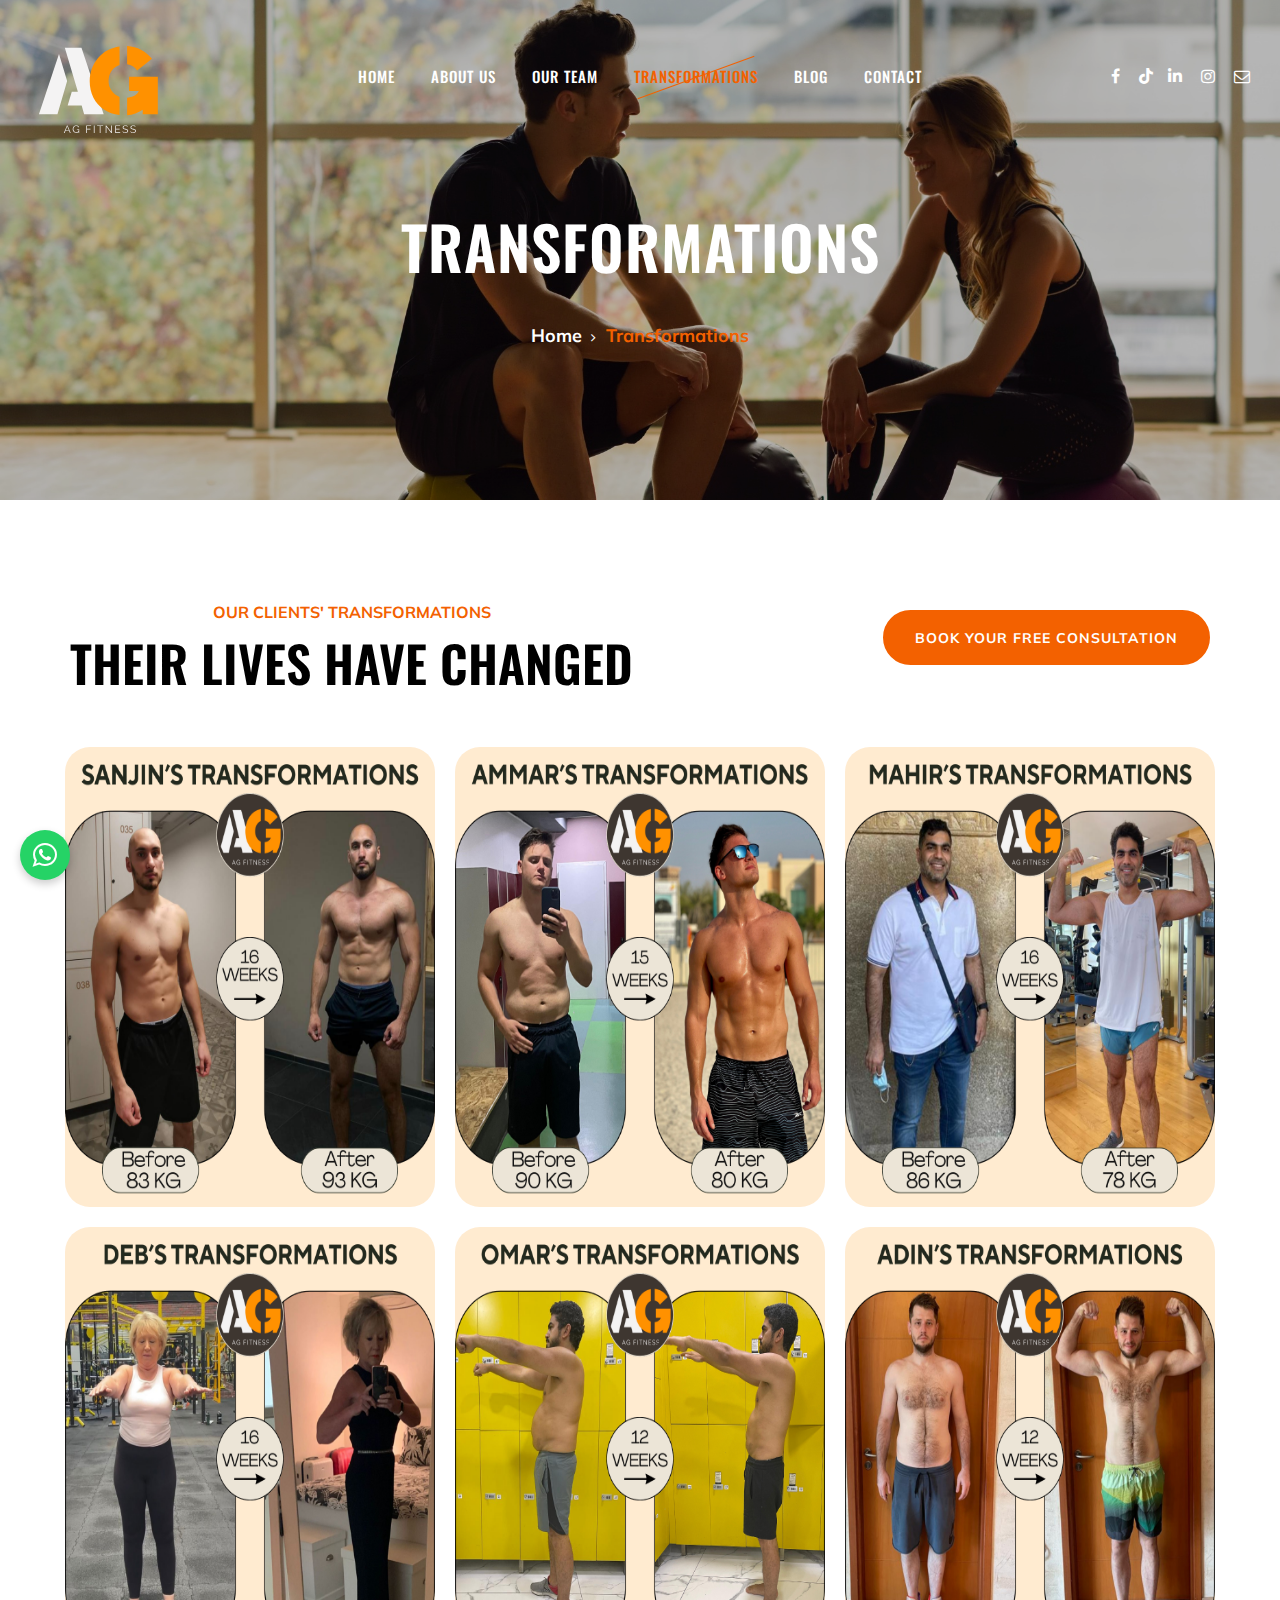
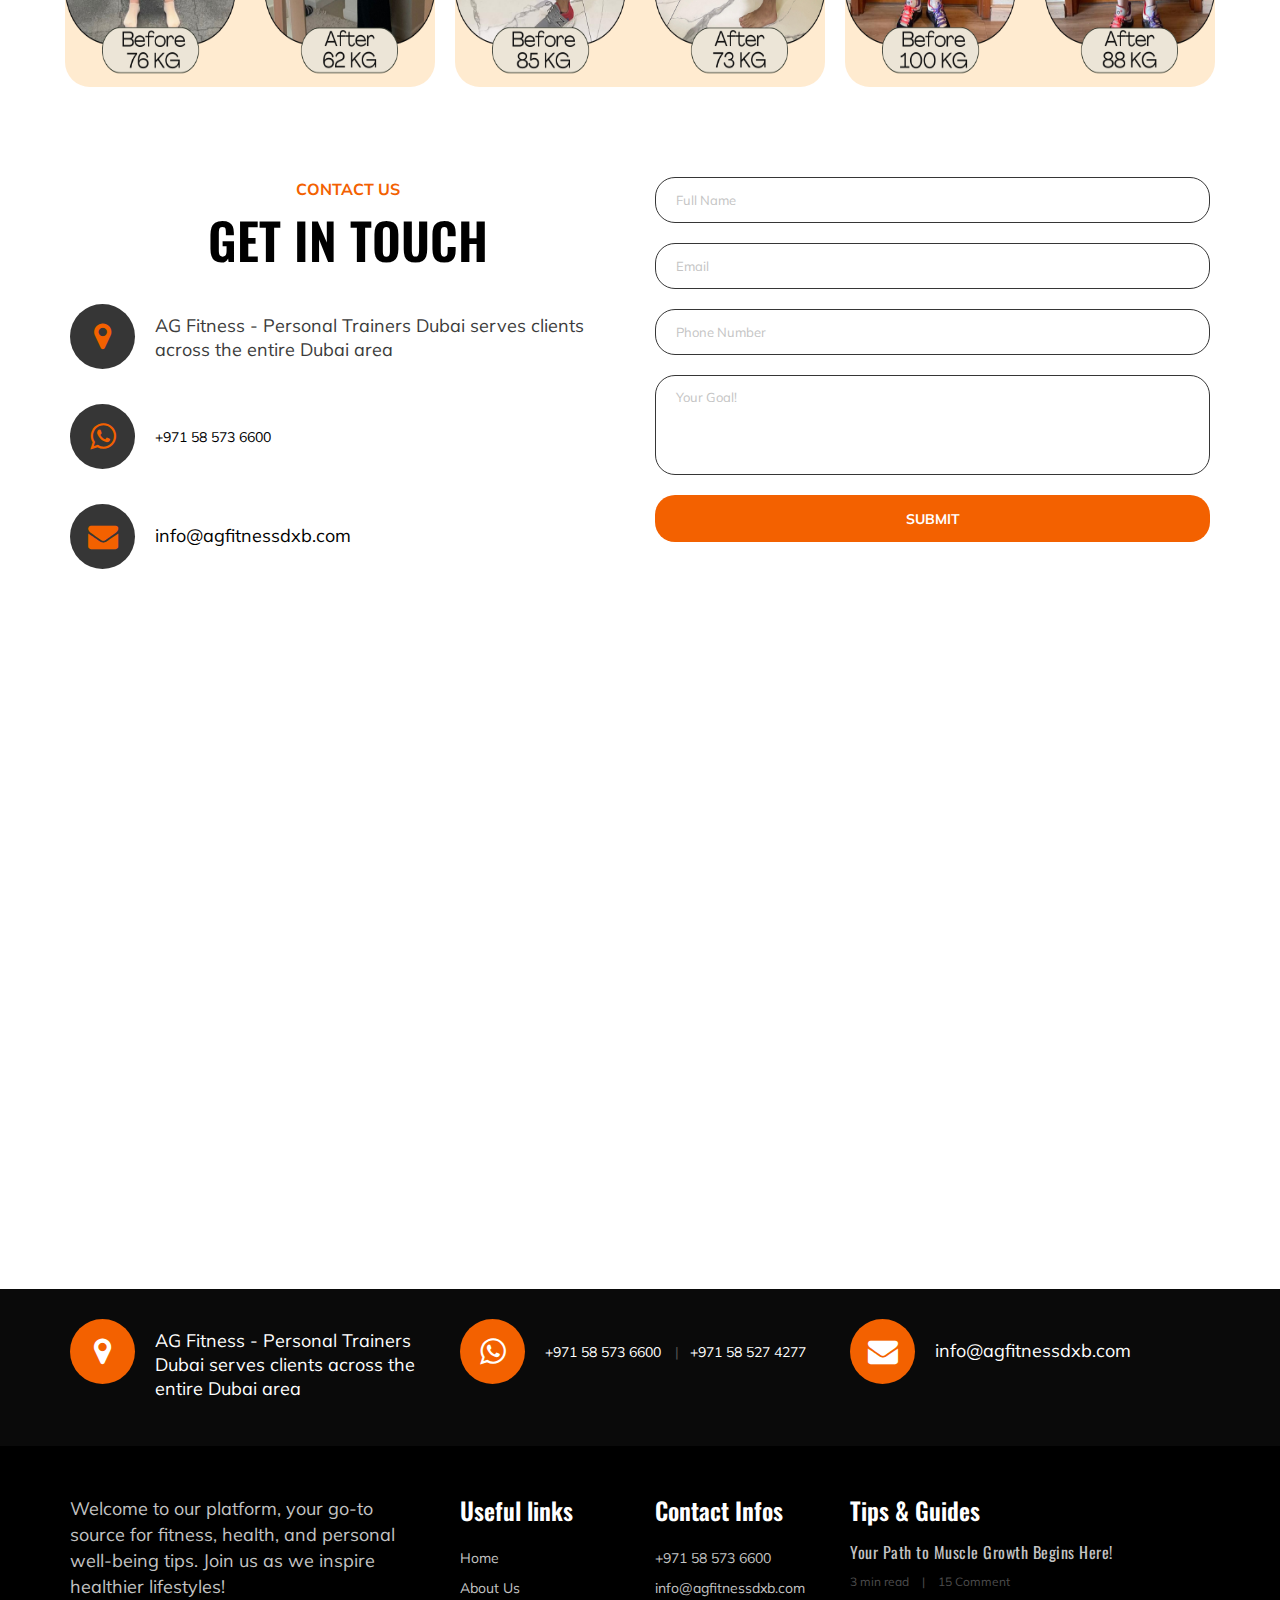
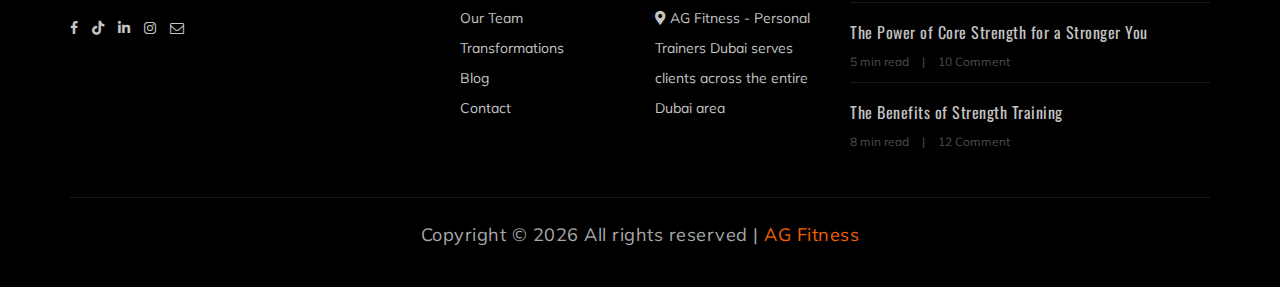
==== Transformations.html @ babee3b4 "Initial commit after setting up on new laptop" ====
<!DOCTYPE html>
<html lang="en">

<head>
    <!-- Basic Meta Tags -->
    <meta charset="UTF-8">
    <meta name="viewport" content="width=device-width, initial-scale=1.0">
    <meta http-equiv="X-UA-Compatible" content="ie=edge">

    <!-- SEO Meta Tags -->
    <meta name="description" content="Discover inspiring fitness transformations at AG Fitness Dubai. Real stories of weight loss, muscle building, and improved health. Our expert personal trainers and nutritionists create personalized plans to help you achieve life-changing results. Join AG Fitness and start your transformation journey today!">
    <meta name="keywords" content="AG Fitness transformations, Dubai weight loss, fitness success stories, before and after fitness, gym transformations Dubai, personal trainer results, AG Fitness success, Dubai health goals, weight loss programs, muscle building Dubai, fitness journey Dubai, Dubai gym results, lifestyle changes Dubai, personal training success, health and fitness Dubai, AG Fitness transformations gallery, fitness progress Dubai, transformation stories, Dubai wellness success, fitness achievements">
    <meta name="author" content="AG Fitness">

    <!-- Open Graph Metadata (for Social Media Sharing) -->
    <meta property="og:title" content="Fitness Transformations at AG Fitness Dubai">
    <meta property="og:description" content="Be inspired by real fitness transformations at AG Fitness Dubai. Discover how our expert trainers and nutritionists help clients achieve life-changing results through personalized plans and dedicated support.">
    <meta property="og:image" content="https://agfitnessdxb.com/img/transformations/transformations-banner.jpg">
    <meta property="og:url" content="https://agfitnessdxb.com/transformations.html">
    <meta property="og:type" content="website">

    <!-- Twitter Card Metadata -->
    <meta name="twitter:card" content="summary_large_image">
    <meta name="twitter:title" content="Transformations | AG Fitness Dubai">
    <meta name="twitter:description" content="Explore amazing fitness journeys at AG Fitness Dubai. Weight loss, muscle gain, and health transformations with our expert trainers and coaches.">
    <meta name="twitter:image" content="https://agfitnessdxb.com/img/transformations/transformations-banner.jpg">

    <!-- Title -->
    <title>Transformations | AG Fitness Dubai - Real Fitness Success Stories</title>
    <link rel="icon" href="img/icons/agfitlogo.svg" type="image/png">

    <!-- Google Fonts -->
    <link href="https://fonts.googleapis.com/css?family=Muli:300,400,500,600,700,800,900&display=swap" rel="stylesheet">
    <link href="https://fonts.googleapis.com/css?family=Oswald:300,400,500,600,700&display=swap" rel="stylesheet">

    <!-- CSS Stylesheets -->
    <link rel="stylesheet" href="https://cdnjs.cloudflare.com/ajax/libs/font-awesome/5.15.4/css/all.min.css">
    <link rel="stylesheet" href="css/bootstrap.min.css" type="text/css">
    <link rel="stylesheet" href="css/font-awesome.min.css" type="text/css">
    <link rel="stylesheet" href="css/flaticon.css" type="text/css">
    <link rel="stylesheet" href="css/owl.carousel.min.css" type="text/css">
    <link rel="stylesheet" href="css/barfiller.css" type="text/css">
    <link rel="stylesheet" href="css/magnific-popup.css" type="text/css">
    <link rel="stylesheet" href="css/slicknav.min.css" type="text/css">
    <link rel="stylesheet" href="css/style.css" type="text/css">

    <!-- Structured Data (Schema Markup) -->
    <script type="application/ld+json">
        {
            "@context": "https://schema.org",
            "@type": "WebPage",
            "name": "Transformations",
            "url": "https://agfitnessdxb.com/transformations.html",
            "description": "Discover inspiring fitness transformations at AG Fitness Dubai. Real stories of weight loss, muscle building, and improved health through personalized training and nutrition plans.",
            "primaryImageOfPage": {
                "@type": "ImageObject",
                "url": "https://agfitnessdxb.com/img/transformations/transformations-banner.jpg",
                "caption": "Fitness transformations at AG Fitness Dubai"
            },
            "publisher": {
                "@type": "Organization",
                "name": "AG Fitness",
                "logo": {
                    "@type": "ImageObject",
                    "url": "https://agfitnessdxb.com/img/icons/agfitlogo.svg"
                }
            }
        }
    </script>

    <!-- Meta Pixel Code (Facebook Tracking) -->
    <script>
        !function(f,b,e,v,n,t,s)
        {if(f.fbq)return;n=f.fbq=function(){n.callMethod?
        n.callMethod.apply(n,arguments):n.queue.push(arguments)};
        if(!f._fbq)f._fbq=n;n.push=n;n.loaded=!0;n.version='2.0';
        n.queue=[];t=b.createElement(e);t.async=!0;
        t.src=v;s=b.getElementsByTagName(e)[0];
        s.parentNode.insertBefore(t,s)}(window, document,'script',
        'https://connect.facebook.net/en_US/fbevents.js');
        fbq('init', '850822457132517');
        fbq('track', 'PageView');
    </script>
    <noscript>
        <img height="1" width="1" style="display:none" src="https://www.facebook.com/tr?id=850822457132517&ev=PageView&noscript=1" />
    </noscript>
    <!-- End Meta Pixel Code -->

    <!-- Custom Styles -->
    <style>
        /* Reduce space between Transformations and Contact sections */
        .team-section.spad {
            padding-bottom: 40px; /* Adjust this value as needed */
        }

        .contact-section.spad {
            padding-top: 40px; /* Adjust this value as needed */
        }

        .breadcrumb-section.set-bg {
            padding: 120px 0;
            position: relative;
            overflow: hidden;
            background-position: center center; /* Center the image vertically and horizontally */
            background-size: cover; /* Ensure the image covers the entire section */
        }
    </style>
</head>


<body>
    <!-- Page Preloder -->
    <div id="preloder">
        <div class="loader"></div>
    </div>

 <!-- Offcanvas Menu Section Begin -->
 <div class="offcanvas-menu-overlay"></div>
 <div class="offcanvas-menu-wrapper">
     <div class="canvas-close">
         <i class="fa fa-close"></i>
     </div>
     <div class="canvas-search search-switch">
         <i class="fa fa-search"></i>
     </div>
     <nav class="canvas-menu mobile-menu">
         <ul>
             <li><a href="./index.html">Home</a></li>
             <li><a href="./about-us.html">About Us</a></li>
             <li><a href="./team.html">Our Team</a></li>
             <li><a href="./Transformations.html">Transformations</a></li>
             <li><a href="./blog.html">Blog</a></li>
             <li><a href="./contact.html">Contact</a></li>
         </ul>
     </nav>
     <div id="mobile-menu-wrap"></div>
     <div class="canvas-social">
         <a href="https://www.facebook.com/AGFitnessdxb"><i class="fa fa-facebook"></i></a>
         <a href="https://www.tiktok.com/@agfitnessdxb?lang=en"><i class="fab fa-tiktok"></i>
         <a href="https://www.linkedin.com/company/agfitnessdxb"><i class="fab fa-linkedin"></i></a>
         <a href="https://www.instagram.com/ag_fitness_dxb/"><i class="fa fa-instagram"></i></a>
         <a href="mailto:info@agfitnessdxb.com"><i class="fa fa-envelope-o"></i></a>
     </div> 
 </div>
 <!-- Offcanvas Menu Section End -->  






    <!-- Header Section Begin -->
    <header class="header-section">
        <div class="container-fluid">
            <div class="row">
                <div class="col-lg-3">
                    <div class="logo" style="position: absolute; top: -3em; left: 10px; z-index: 1000;">
                        <a href="./index.html">
                            <img src="./img/icons/agfitlogo.svg" alt="AG Fitness Logo - Dubai's Leading Fitness Center" style="width: 150px; height: auto;">
                        </a>
                    </div>
                </div>
                <div class="col-lg-6">
                    <nav class="nav-menu">
                        <ul>
                            <li  ><a href="./index.html">Home</a></li>
                            <li><a href="./about-us.html">About Us</a></li>
                            <li><a href="./team.html">Our Team</a></li>
                            <li class="active"><a href="./Transformations.html">Transformations</a></li>
                            <li><a href="./blog.html">Blog</a></li>
                            <li><a href="./contact.html">Contact</a></li>
                        </ul>
                    </nav>
                </div>
                <div class="col-lg-3">
                    <div class="top-option">
                        
                        <div class="to-social">
                            <a href="https://www.facebook.com/AGFitnessdxb"><i class="fa fa-facebook"></i></a>
                            <a href="https://www.tiktok.com/@agfitnessdxb?lang=en"><i class="fab fa-tiktok"></i>
                            <a href="https://www.linkedin.com/company/agfitnessdxb"><i class="fab fa-linkedin"></i></a>
                            <a href="https://www.instagram.com/ag_fitness_dxb/"><i class="fa fa-instagram"></i></a>
                            <a href="mailto:info@agfitnessdxb.com"><i class="fa fa-envelope-o"></i></a>
                        </div>
                    </div>
                </div>
            </div>
            <div class="canvas-open">
                <i class="fa fa-bars"></i>
            </div>
        </div>
    </header>
    <!-- Header End -->










    <!-- Breadcrumb Section Begin -->
    <section class="breadcrumb-section set-bg" 
    data-setbg="img/hero/hero-1.jpg" 
    style="padding: 120px 0; position: relative; overflow: hidden; background-position: 50% 30%; background-size: cover;">
<!-- Dark overlay -->
<div style="position: absolute; top: 0; left: 0; width: 100%; height: 100%; background: rgba(0, 0, 0, 0.28); z-index: 0;"></div>
        <div class="container">
            <div class="row">
                <div class="col-lg-12 text-center">
                    <div class="breadcrumb-text">
                        <h2>Transformations</h2>
                        <div class="bt-option">
                            <a href="./index.html">Home</a>
                            <span>Transformations</span>
                        </div>
                    </div>
                </div>
            </div>
        </div>
    </section>
    <!-- Breadcrumb Section End -->












<!-- Transformations Section Begin -->
<section class="team-section spad">
    <div class="container">
        <div class="row">
            <div class="col-lg-12">
                <div class="team-title">
                    <div class="section-title">
                        <span><center>Our Clients' Transformations</center></span>
                        <h2>Their Lives Have Changed</h2>
                    </div>
                    <a href="contact.html" class="primary-btn btn-normal appoinment-btn"><center>BOOK YOUR FREE CONSULTATION</center></a>
                </div>
            </div>
        </div>
        <div class="row">
            <!-- Transformation 1 -->
            <div class="col-lg-4 col-md-6 col-sm-12" style="padding: 10px;">
                <div class="ts-item" style="height: 460px; cursor: pointer;" 
                    onclick="openModal(
                        'Meet Sanjin', 
                        'Gain muscle', 
                        '+10kg', 
                        '16 weeks', 
                        'I was always a hard gainer, had my problems with gaining weight, especially muscle weight...', 
                        'img/Transformations/V1/sanjin-testi.mp4', 
                        true)">
                    <img src="img/Transformations/V1/1.png" alt="Sanjin's Transformation" style="width: 100%; height: 100%; object-fit: fill; border-radius: 10px;">
                </div>
            </div>
            <!-- Transformation 2 -->
            <div class="col-lg-4 col-md-6 col-sm-12" style="padding: 10px;">
                <div class="ts-item" style="height: 460px; cursor: pointer;" 
                onclick="openModal(
                    'Meet Ammar', 
                    'Lose weight and build muscle', 
                    '-10Kg ', 
                    '15 weeks', 
                    'I was stuck, I gained so much weight, I was always feeling low on energy and I had no motivation to do it on my own.', 
                    'img/Transformations/V1/ammar-testi.mp4', 
                    true)">
                <img src="img/Transformations/V1/2.png" alt="Ammar's Transformation" style="width: 100%; height: 100%; object-fit: fill; border-radius: 10px;">
            </div>
            
            </div>
            <!-- Transformation 3 -->
            <div class="col-lg-4 col-md-6 col-sm-12" style="padding: 10px;">
                <div class="ts-item" style="height: 460px; cursor: pointer;" 
                    onclick="openModal(
                        'Meet Mahir', 
                        'Lose weight', 
                        '-8Kg', 
                        '16 weeks', 
                        'Mahir’s journey shows how small steps lead to big changes. He stayed focused, made healthier choices and kept showing up for himself every day. It wasn’t always easy but his hard work paid off. Now, he feels stronger, healthier and more confident than ever!', 
                        'img/Transformations/V1/5.png', 
                        false)">
                    <img src="img/Transformations/V1/5.png" alt="Sophia's Transformation" style="width: 100%; height: 100%; object-fit: fill; border-radius: 10px;">
                </div>
            </div>
        </div>
                <div class="row">
            <!-- Transformation 4 -->
            <div class="col-lg-4 col-md-6 col-sm-12" style="padding: 10px;">
                <div class="ts-item" style="height: 460px; cursor: pointer;" 
                    onclick="openModal(
                        'Meet Deborah', 
                        ' Lose weight', 
                        '-14Kg', 
                        '16 weeks', 
                        'If you are like me and you have put on a few extra pounds...', 
                        'img/Transformations/V1/deb-testi.mp4', 
                        true)">
                    <img src="img/Transformations/V1/4.png" alt="Sanjin's Transformation" style="width: 100%; height: 100%; object-fit: fill; border-radius: 10px;">
                </div>
            </div>
            <!-- Transformation 5 -->
            <div class="col-lg-4 col-md-6 col-sm-12" style="padding: 10px;">
                <div class="ts-item" style="height: 460px; cursor: pointer;" 
                    onclick="openModal(
                        'Meet Omar', 
                        ' Lose weight', 
                        '-12Kg', 
                        '12 weeks', 
                        'I was very luck to end up with AG Fitness..', 
                        'img/Transformations/V1/omar-testi.mp4', 
                        true)">
                    <img src="img/Transformations/V1/6.png" alt="James's Transformation" style="width: 100%; height: 100%; object-fit: fill; border-radius: 10px;">
                </div>
            </div>
            <!-- Transformation 6 -->
            <div class="col-lg-4 col-md-6 col-sm-12" style="padding: 10px;">
                <div class="ts-item" style="height: 460px; cursor: pointer;" 
                    onclick="openModal(
                        'Meet Adin', 
                        'Lose weight and build muscle', 
                        '-12kg ', 
                        '12 weeks', 
                        'I have been really drowsy before, lack of energy. I was not able to sleep so well and I was having mood swings.', 
                        'img/Transformations/V1/adin-testi.mp4', 
                        true)">
                    <img src="img/Transformations/V1/7.png" alt="Sophia's Transformation" style="width: 100%; height: 100%; object-fit: fill; border-radius: 10px;">
                </div>
            </div>
            
        </div>
    </div>
</section>

<!-- Modal Section -->
<div id="transformationModal" class="modal">
    <div class="modal-content">
        <span class="close" onclick="closeModal()">&times;</span>
        <div class="modal-body">
            <div class="modal-image">
                <video id="modalVideo" autoplay onended="closeModal()" style="display: none;"></video>
                <img id="modalImage" src="" alt="Transformation Image" style="display: none;">
            </div>
            <div class="modal-info">
                <h3 id="modalTitle">Meet Sanjin</h3>
                <p><strong>Goal:</strong> <span id="modalGoal"></span></p>
                <p><strong>Result:</strong> <span id="modalResult"></span></p>
                <p><strong>Time:</strong> <span id="modalTime"></span></p>
                <blockquote id="modalQuote"></blockquote>
                <p>Listen to <span id="modalName"></span>'s story and find out the solution!</p>
            </div>
        </div>
    </div>
</div>

<!-- Modal Styles -->
<style>
.modal {
    display: none;
    position: fixed;
    z-index: 1000;
    left: 0;
    top: 0;
    width: 100%;
    height: 100%;
    overflow: auto;
    background-color: rgba(0, 0, 0, 0.8);
    backdrop-filter: blur(5px); /* Adds a blur effect to the background */
}

.modal-content {
    margin: 10% auto;
    padding: 30px;
    background-color: #fff;
    border-radius: 15px;
    width: 80%;
    max-width: 900px;
    box-shadow: 0 10px 30px rgba(0, 0, 0, 0.2); /* Adds a subtle shadow */
    display: flex;
    flex-wrap: wrap;
    align-items: center;
}

.modal-body {
    display: flex;
    flex-direction: row;
    width: 100%;
    gap: 20px; /* Adds spacing between image/video and text */
}

.modal-image {
    flex: 1;
    min-width: 300px;
    max-width: 500px; /* Limit the maximum width for better control */
    display: flex;
    align-items: center;
    justify-content: center;
}

.modal-image img {
    width: 100%;
    height: auto;
    border-radius: 10px;
    object-fit: cover; /* Ensures the image fills the container */
    max-height: 500px; /* Limit the maximum height for images */
}

.modal-image video {
    width: 100%;
    height: auto;
    border-radius: 10px;
    max-height: 500px; /* Limit the maximum height for videos */
    object-fit: contain; /* Ensures videos are not cropped */
}

.modal-info {
    flex: 1;
    display: flex;
    flex-direction: column;
    justify-content: center;
}

.modal-info h3 {
    margin: 0;
    font-size: 28px;
    color: #333;
    font-weight: 700;
    text-align: center;
}

.modal-info p {
    margin: 10px 0;
    font-size: 16px;
    color: #666;
    line-height: 1.6;
}

.modal-info blockquote {
    margin: 20px 0;
    font-style: italic;
    color: #333;
    border-left: 4px solid #ff6b6b; /* Adds a colored border for emphasis */
    padding-left: 15px;
    font-size: 18px;
    line-height: 1.6;
}

.close {
    position: absolute;
    top: -4px;
    right: 4px;
    color: #000;
    font-size: 32px;
    font-weight: bold;
    cursor: pointer;
    transition: color 0.3s ease;
    z-index: 100000; /* Ensure it's on top of everything */
    padding: 10px; /* Increase clickable area */
}

.close:hover {
    color: #ff6b6b;
}

@media (max-width: 768px) {
    .modal-content {
        margin: 5% auto; /* Reduce margin for better use of screen space */
        padding: 20px; /* Reduce padding for smaller screens */
        width: 90%; /* Increase width to use more screen space */
    }

    .modal-body {
        flex-direction: column; /* Stack image/video and text vertically */
        gap: 15px; /* Add spacing between stacked elements */
    }

    .modal-image {
        width: 100%; /* Make image/video take full width */
        max-width: 100%; /* Ensure it doesn't overflow */
        min-width: unset; /* Remove min-width for mobile */
    }

    .modal-image img,
    .modal-image video {
        max-height: 300px; /* Reduce max height for mobile */
        width: 100%; /* Ensure it takes full width */
        border-radius: 10px;
    }

    .modal-info {
        width: 100%; /* Make text take full width */
        text-align: center; /* Center-align text for better readability */
    }

    .modal-info h3 {
        font-size: 24px; /* Slightly reduce font size for mobile */
    }

    .modal-info p {
        font-size: 14px; /* Reduce font size for mobile */
    }

    .modal-info blockquote {
        font-size: 16px; /* Reduce font size for mobile */
        padding-left: 10px; /* Adjust padding for smaller screens */
    }

    .close {
        top: 4-px; /* Adjust close button position */
        right: 4px; /* Adjust close button position */
        font-size: 28px; /* Slightly reduce close button size */
    }
}
/* Adjust for vertical (selfie-style) videos */
.modal-image video.vertical {
    width: auto;
    height: 100%;
    max-height: 500px; /* Limit height for vertical videos */
}

/* Adjust for horizontal (wide) videos */
.modal-image video.horizontal {
    width: 100%;
    height: auto;
    max-height: 500px; /* Limit height for horizontal videos */
}



</style>

<!-- Modal Script -->
<script>
function openModal(title, goal, result, time, quote, mediaSrc, isVideo) {
    document.getElementById('modalTitle').textContent = title;
    document.getElementById('modalGoal').textContent = goal;
    document.getElementById('modalResult').textContent = result;
    document.getElementById('modalTime').textContent = time;
    document.getElementById('modalQuote').textContent = quote;
    document.getElementById('modalName').textContent = title.split(' ')[1];

    const modalImage = document.getElementById('modalImage');
    const modalVideo = document.getElementById('modalVideo');

    if (isVideo) {
        modalImage.style.display = 'none';
        modalVideo.style.display = 'block';
        modalVideo.src = mediaSrc;

        // Detect video orientation and apply the appropriate class
        const video = document.createElement('video');
        video.src = mediaSrc;
        video.addEventListener('loadedmetadata', () => {
            if (video.videoWidth > video.videoHeight) {
                modalVideo.classList.add('horizontal');
                modalVideo.classList.remove('vertical');
            } else {
                modalVideo.classList.add('vertical');
                modalVideo.classList.remove('horizontal');
            }
        });

        modalVideo.play();
    } else {
        modalVideo.style.display = 'none';
        modalImage.style.display = 'block';
        modalImage.src = mediaSrc;
    }

    document.getElementById('transformationModal').style.display = 'block';
}

    function closeModal() {
        const modal = document.getElementById('transformationModal');
        modal.style.display = 'none';

        const modalVideo = document.getElementById('modalVideo');
        if (modalVideo) {
            modalVideo.pause();
            modalVideo.src = '';
        }
    }

    window.onclick = function(event) {
        const modal = document.getElementById('transformationModal');
        if (event.target === modal) {
            closeModal();
        }
    }
</script>











 
 



    
<!-- Contact Section Begin -->
<section class="contact-section spad">
    <div class="container">
        <div class="row">
            <div class="col-lg-6">
                <div class="section-title contact-title">
                    <span>Contact Us</span>
                    <h2>GET IN TOUCH</h2>
                </div>
                <div class="contact-widget">
                    <div class="cw-text">
                        <i class="fa fa-map-marker"></i>
                        <p>AG Fitness - Personal Trainers Dubai serves clients across the entire Dubai area </p>
                    </div>
                    <div class="cw-text">
                        <a href="https://wa.me/yourwhatsappnumber" target="_blank">
                            <i class="fa fa-whatsapp"></i>
                        </a>
                        <ul>
                            <li><a href="https://wa.me/971585736600" target="_blank" style="color: black;">+971 58 573 6600</a></li>
                        </ul>
                    </div>
                    <div class="cw-text email">
                        <a href="mailto:info@agfitnessdxb.com" target="_blank">
                            <i class="fa fa-envelope"></i>
                            <p> <a href="mailto:info@agfitnessdxb.com" style="color: black;">info@agfitnessdxb.com</a> </p>
                        </a>
                    </div>
                </div>
            </div>
            <div class="col-lg-6">
                <div class="leave-comment">
                    <form id="contactForm">
                        <input type="text" name="fullName" placeholder="Full Name" required>
                        <input type="email" name="email" placeholder="Email" required>
                        <input type="tel" name="phoneNumber" placeholder="Phone Number" required>
                        <textarea name="comment" placeholder="Your Goal!" required></textarea>
                        <button type="submit">Submit</button>
                    </form>
                    
                    <!-- Success Message Modal -->
                    <div id="successMessage" style="display: none;">
                        <div class="success-box">
                            <span class="check-icon">✔️</span>
                            <p>Thank you for contacting us!</p>
                        </div>
                    </div>
                    
                    <style>
                        /* Style the success message */
                        #successMessage {
                            position: fixed;
                            top: 50%;
                            left: 50%;
                            transform: translate(-50%, -50%);
                            background-color: #d4edda;
                            color: #155724;
                            border: 1px solid #c3e6cb;
                            border-radius: 5px;
                            padding: 20px;
                            box-shadow: 0px 4px 8px rgba(0, 0, 0, 0.1);
                            z-index: 1000;
                        }
                        .check-icon {
                            font-size: 24px;
                            color: green;
                            display: block;
                            text-align: center;
                            margin-bottom: 10px;
                        }
                        .success-box p {
                            text-align: center;
                            font-size: 18px;
                            margin: 0;
                        }
                    </style>

                    <script>
                        document.getElementById("contactForm").addEventListener("submit", function(event) {
                            event.preventDefault(); // Prevent form from submitting normally

                            // Show the success message immediately
                            const successMessage = document.getElementById("successMessage");
                            successMessage.style.display = "block";

                            // Hide the message after 3 seconds, regardless of form submission status
                            setTimeout(() => {
                                successMessage.style.display = "none";
                            }, 3000);

                            // Collect form data
                            const formData = new FormData(this);
                            const data = new URLSearchParams(formData);

                            // Send data to both Web Apps asynchronously
                            // First web app (for storing data)
                            fetch("https://script.google.com/macros/s/AKfycbyxcYo9k2hgVdN7gw0zNPMEX1IlOG6xiuBlqOw3PNjZbWU9DvrRziEQCaOuJYhh_AQq/exec", {
                                method: "POST",
                                body: data,
                            })
                            .then(response => response.text())
                            .then(result => {
                                console.log("Data saved successfully:", result);
                            })
                            .catch(error => {
                                console.error("Error saving data!", error.message);
                            });

                            // Second web app (for sending email)
                            fetch("https://script.google.com/macros/s/AKfycbxZ-J9BjGIbtK-2JDmnhxIKl4I6qE226J4Q4Zdyb7MyJ6wfY51VPMyqG7h9nsH5NaN1/exec", {
                                method: "POST",
                                body: data,
                            })
                            .then(response => response.text())
                            .then(result => {
                                console.log("Email sent successfully:", result);
                            })
                            .catch(error => {
                                console.error("Error sending email!", error.message);
                            });

                            // Reset form fields after submission
                            document.getElementById("contactForm").reset();
                        });
                    </script>  
                    
                </div>
            </div>
        </div>
        <div class="map">
            <iframe src="https://www.google.com/maps/embed?pb=!1m14!1m8!1m3!1d553786.7814324835!2d55.0072465!3d25.014285!3m2!1i1024!2i768!4f13.1!3m3!1m2!1s0x3e5f6da00f56f12f%3A0xba8d543988b024e2!2sAG%20Fitness%20-%20Personal%20Trainers%20Dubai!5e1!3m2!1sen!2sma!4v1731327107495!5m2!1sen!2sma"
                height="550" style="border:0;" allowfullscreen=""></iframe>
        </div>
    </div>
</section>
<!-- Contact Section End -->









    <!-- Get In Touch Section Begin -->
    <div class="gettouch-section">
        <div class="container">
            <div class="row">
                <div class="col-md-4">
                    <div class="gt-text">
                        <i class="fa fa-map-marker"></i>
                        <p>AG Fitness - Personal Trainers Dubai serves clients across the entire Dubai area </p>
                </div>
                </div>
                <div class="col-md-4">
                    <div class="gt-text">
                        <i class="fa fa-whatsapp"></i>
                        <ul>
                            <li>+971 58 573 6600</li>
                            <li>+971 58 527 4277</li>
                    </ul>
                    </div>
                </div>
                <div class="col-md-4">
                    <div class="gt-text email">
                        <i class="fa fa-envelope"></i>
                        <p>info@agfitnessdxb.com</p>
                    </div>
                </div>
            </div>
        </div>
    </div>
    <!-- Get In Touch Section End -->










    <!-- Footer Section Begin -->
    <section class="footer-section">
        <div class="container">
            <div class="row">
                <div class="col-lg-4">
                    <div class="fs-about">
                        <p>Welcome to our platform, your go-to source for fitness, health, and personal well-being tips. Join us as we inspire healthier lifestyles!</p>
                        <div class="fa-social">
                            <a href="https://www.facebook.com/AGFitnessdxb"><i class="fa fa-facebook"></i></a>
                            <a href="https://www.tiktok.com/@agfitnessdxb?lang=en"><i class="fab fa-tiktok"></i>
                            <a href="https://www.linkedin.com/company/agfitnessdxb"><i class="fab fa-linkedin"></i></a>
                            <a href="https://www.instagram.com/ag_fitness_dxb/"><i class="fa fa-instagram"></i></a>
                            <a href="mailto:info@agfitnessdxb.com"><i class="fa fa-envelope-o"></i></a>
                        </div>
                    </div>
                </div>
                <div class="col-lg-2 col-md-3 col-sm-6">
                    <div class="fs-widget">
                        <h4>Useful links</h4>
                        <ul>
                            <li><a href="./index.html">Home</a></li>
                            <li><a href="./about-us.html">About Us</a></li>
                            <li><a href="./team.html">Our Team</a></li>
                            <li><a href="./Transformations.html">Transformations</a></li>
                            <li><a href="./blog.html">Blog</a></li>
                            <li><a href="./contact.html">Contact</a></li>
                        </ul>
                    </div>
    
                </div>
                <div class="col-lg-2 col-md-3 col-sm-6">
                    <div class="fs-widget">
                        <h4>Contact Infos</h4>
                        <ul>
                            <li><a href="https://wa.me/971585736600" target="_blank">+971 58 573 6600</a></li>
                            <li><a href="mailto:info@agfitnessdxb.com"> info@agfitnessdxb.com</a></li>
                            <li><a href="https://www.google.com/maps/search/?api=1&query=AG+Fitness+Dubai" target="_blank">
                                <i class="fas fa-map-marker-alt"></i> AG Fitness - Personal Trainers Dubai serves clients across the entire Dubai area
                            </a></li>
     
                        </ul>
                    </div>
                    
                </div>
                <div class="col-lg-4 col-md-6">
                    <div class="fs-widget">
                        <h4>Tips & Guides</h4>
                        <div class="fw-recent">
                            <h6><a href="./blog-details-1.html">Your Path to Muscle Growth Begins Here!</a></h6>
                            <ul>
                                <li>3 min read</li>
                                <li>15 Comment</li>
                            </ul>
                        </div>
                        <div class="fw-recent">
                            <h6><a href="./blog-details-2.html">The Power of Core Strength for a Stronger You</a></h6>
                            <ul>
                                <li>5 min read</li>
                                <li>10 Comment</li>
                            </ul>
                        </div>
                        <div class="fw-recent">
                            <h6><a href="./blog-details-5.html">The Benefits of Strength Training</a></h6>
                            <ul>
                                <li>8 min read</li>
                                <li>12 Comment</li>
                            </ul>
                        </div>
                    </div>
                </div>
     
            </div>
            <div class="row">
                <div class="col-lg-12 text-center">
                    <div class="copyright-text">
                        <p>
                            Copyright &copy;
                            <script>
                                document.write(new Date().getFullYear());
                            </script> All rights reserved | <a href="https://github.com/lemarouane" target="_blank">AG Fitness</a>
                        </p>
                    </div>
                </div>
            </div>
        </div>
    </section>
    <!-- Footer Section End -->






<!-- Floating Buttons -->
<div id="whatsapp-button">
    <a href="https://wa.me/971585736600?text=Hello%2C%20I%20am%20interested%20in%20your%20services%20and%20would%20like%20more%20information." target="_blank" title="Chat with us on WhatsApp">
        <i class="fa fa-whatsapp"></i>
    </a>
</div>

<!-- Back-to-Top Button -->
<div id="back-to-top-button">
    <button title="Back to Top">
        <img src="./img/icons/top.png" alt="Back to Top">
    </button>
</div>


 





<link rel="stylesheet" href="https://cdnjs.cloudflare.com/ajax/libs/font-awesome/4.7.0/css/font-awesome.min.css">


   
<script>
    document.addEventListener("scroll", () => {
    const socialButtons = document.querySelector(".social-buttons");
    if (window.scrollY > 100) {
        socialButtons.classList.add("visible");
    } else {
        socialButtons.classList.remove("visible");
    }
});

</script>

 

    <!-- Js Plugins -->
    <script src="./js/jquery-3.3.1.min.js"></script>
    <script src="./js/bootstrap.min.js"></script>
    <script src="./js/jquery.magnific-popup.min.js"></script>
    <script src="./js/masonry.pkgd.min.js"></script>
    <script src="./js/jquery.barfiller.js"></script>
    <script src="./js/jquery.slicknav.js"></script>
    <script src="./js/owl.carousel.min.js"></script>
    <script src="./js/main.js"></script>



</body>

</html>
---- css/flaticon.css ----
/*
  	Flaticon icon font: Flaticon
  	Creation date: 19/02/2019 07:27
  	*/

@font-face {
  font-family: "Flaticon";
  src: url("../fonts/Flaticon.eot");
  src: url("../fonts/Flaticon.eot?#iefix") format("embedded-opentype"),
       url("../fonts/Flaticon.woff2") format("woff2"),
       url("../fonts/Flaticon.woff") format("woff"),
       url("../fonts/Flaticon.ttf") format("truetype"),
       url("../fonts/Flaticon.svg#Flaticon") format("svg");
  font-weight: normal;
  font-style: normal;
}

@media screen and (-webkit-min-device-pixel-ratio:0) {
  @font-face {
    font-family: "Flaticon";
    src: url("../fonts/Flaticon.svg#Flaticon") format("svg");
  }
}

[class^="flaticon-"]:before, [class*=" flaticon-"]:before,
[class^="flaticon-"]:after, [class*=" flaticon-"]:after {   
  font-family: Flaticon;
  font-size: 40px;
  font-style: normal;
  margin-left: 0;
}

.flaticon-001-mattress:before { content: "\f100"; }
.flaticon-002-dumbell:before { content: "\f101"; }
.flaticon-003-weight:before { content: "\f102"; }
.flaticon-004-measuring-tape:before { content: "\f103"; }
.flaticon-005-clipboard:before { content: "\f104"; }
.flaticon-006-weight-1:before { content: "\f105"; }
.flaticon-007-rings:before { content: "\f106"; }
.flaticon-008-calendar:before { content: "\f107"; }
.flaticon-009-smartwatch:before { content: "\f108"; }
.flaticon-010-lockers:before { content: "\f109"; }
.flaticon-011-punching-ball:before { content: "\f10a"; }
.flaticon-012-bag:before { content: "\f10b"; }
.flaticon-013-balance:before { content: "\f10c"; }
.flaticon-014-heart-beat:before { content: "\f10d"; }
.flaticon-015-proteins:before { content: "\f10e"; }
.flaticon-016-fitness:before { content: "\f10f"; }
.flaticon-017-pull-up-bar:before { content: "\f110"; }
.flaticon-018-scale:before { content: "\f111"; }
.flaticon-019-bands:before { content: "\f112"; }
.flaticon-020-smartphone:before { content: "\f113"; }
.flaticon-021-tshirt:before { content: "\f114"; }
.flaticon-022-short:before { content: "\f115"; }
.flaticon-023-dumbbells:before { content: "\f116"; }
.flaticon-024-jumping-rope:before { content: "\f117"; }
.flaticon-025-fitness-1:before { content: "\f118"; }
.flaticon-026-gym:before { content: "\f119"; }
.flaticon-027-fitness-2:before { content: "\f11a"; }
.flaticon-028-weightlifting:before { content: "\f11b"; }
.flaticon-029-wheel:before { content: "\f11c"; }
.flaticon-030-dumbbells-1:before { content: "\f11d"; }
.flaticon-031-workout:before { content: "\f11e"; }
.flaticon-032-bottle:before { content: "\f11f"; }
.flaticon-033-juice:before { content: "\f120"; }
.flaticon-034-stationary-bike:before { content: "\f121"; }
.flaticon-035-punching-ball-1:before { content: "\f122"; }
.flaticon-036-timer:before { content: "\f123"; }
.flaticon-037-medal:before { content: "\f124"; }
.flaticon-038-treadmill:before { content: "\f125"; }
.flaticon-039-syringe:before { content: "\f126"; }
.flaticon-040-whistle:before { content: "\f127"; }
.flaticon-041-chest:before { content: "\f128"; }
.flaticon-042-pills:before { content: "\f129"; }
.flaticon-043-mp3:before { content: "\f12a"; }
.flaticon-044-no-smoking:before { content: "\f12b"; }
.flaticon-045-boxing-gloves:before { content: "\f12c"; }
.flaticon-046-gloves:before { content: "\f12d"; }
.flaticon-047-buck:before { content: "\f12e"; }
.flaticon-048-headgear:before { content: "\f12f"; }
.flaticon-049-hand-grip:before { content: "\f130"; }
.flaticon-050-no-fast-food:before { content: "\f131"; }
---- css/barfiller.css ----
body {
    font-family: Arial;
}

.barfiller {
    width:100%;
    height:12px;
    background:#fcfcfc;
    border:1px solid #ccc;
    position:relative;
    margin-bottom:20px;
    box-shadow: inset 1px 4px 9px -6px rgba(0,0,0,.5); 
    -moz-box-shadow: inset 1px 4px 9px -6px rgba(0,0,0,.5); 
}

.barfiller .fill {
    display:block;
    position:relative;
    width:0px;
    height:100%;
    background:#333;
    z-index:1;
}

.barfiller .tipWrap {
    display:none;
}

.barfiller .tip {
    margin-top:-30px;
    padding:2px 4px;
    font-size:11px;
    color:#fff;
    left:0px;
    position: relative;;
    z-index:2;
    background: #333;
} 

.barfiller .tip:after {
    border:solid;
    border-color:rgba(0,0,0,.8) transparent;
    border-width:6px 6px 0 6px;
    content:"";
    display:block;
    position:absolute;
    left:9px;
    top:100%;
    z-index:9
}
---- css/style.css ----
/******************************************************************

******************************************************************/

/*------------------------------------------------------------------
[Table of contents]

1.  Template default CSS
	1.1	Variables
	1.2	Mixins
	1.3	Flexbox
	1.4	Reset
2.  Helper Css
3.  Header Section
4.  Hero Section
5.  Service Section
6.  Class Section
7.  Price Plan Section
8.  Trainer Section
9.  Contact
10.  Footer Style

-------------------------------------------------------------------*/

/*----------------------------------------*/
/* Template default CSS */
/*----------------------------------------*/

html,
body {
	height: 100%;
	font-family: "Muli", sans-serif;
	-webkit-font-smoothing: antialiased;
	font-smoothing: antialiased;
}

/* For Webkit Browsers (Chrome, Safari, Edge) */
::-webkit-scrollbar {
    width: 10px; /* Set the width of the scrollbar */
}

::-webkit-scrollbar-thumb {
    background: linear-gradient(45deg, #ff6600, #f36100); /* Style the scrollbar thumb */
    border-radius: 6px; /* Rounded scrollbar thumb */
}

::-webkit-scrollbar-track {
    background: transparent; /* Make the scrollbar track invisible */
}

::-webkit-scrollbar-button {
    display: none; /* Hide the arrows at the top and bottom */
}

/* For Firefox */
html {
    scrollbar-width: thin; /* Make the scrollbar minimal */
    scrollbar-color: #ff6600 transparent; /* Thumb color, no visible track */
}

/* Optional: Hover Effect */
::-webkit-scrollbar-thumb:hover {
    background: linear-gradient(45deg, #f36100, #c0392b); /* Darker color on hover */
}



h1,
h2,
h3,
h4,
h5,
h6 {
	margin: 0;
	color: #111111;
	font-weight: 400;
	font-family: "Oswald", sans-serif;
}

h1 {
	font-size: 70px;
}

h2 {
	font-size: 36px;
}

h3 {
	font-size: 30px;
}

h4 {
	font-size: 24px;
}

h5 {
	font-size: 18px;
}

h6 {
	font-size: 16px;
}

p {
	font-size: 18px;
	font-family: "Muli", sans-serif;
	color: #a9a9a9;
	font-weight: 400;
	line-height: 24px;
	margin: 0 0 15px 0;
}

img {
	max-width: 100%;
}

input:focus,
select:focus,
button:focus,
textarea:focus {
	outline: none;
}

a:hover,
a:focus {
	text-decoration: none;
	outline: none;
	color: #fff;
}

ul,
ol {
	padding: 0;
	margin: 0;
}

/*---------------------
  Helper CSS
-----------------------*/

.section-title {
	margin-bottom: 45px;
	text-align: center;
}

.section-title span {
	font-size: 16px;
	color: #f36100;
	text-transform: uppercase;
	font-weight: 700;
}

.section-title h2 {
	color: rgb(0, 0, 0);
	font-size: 50px;
	font-weight: 600;
	text-transform: uppercase;
	margin-top: 8px;
	text-align: -webkit-center;
}

.set-bg {
	background-repeat: no-repeat;
	background-size: contain;
	background-position: center;
}

.spad {
	padding-top: 100px;
	padding-bottom: 100px; 
}

.spad-2 {
	padding-top: 50px;
	padding-bottom: 70px;
}

.text-white h1,
.text-white h2,
.text-white h3,
.text-white h4,
.text-white h5,
.text-white h6,
.text-white p,
.text-white span,
.text-white li,
.text-white a {
	color: #fff;
}

/* buttons */

.primary-btn {
	display: flow-root;
	font-size: 14px;
	padding: 17px 30px 16px;
	color: #ffffff;
	background: #f36100;
	line-height: normal;
	letter-spacing: 1px;
	text-transform: uppercase;
	font-weight: 700;
	border-radius: 33px;
}

.primary-btn.btn-normal {    
	-webkit-transition: all 0.3s;
	-o-transition: all 0.3s;
	transition: all 0.3s;
}

.primary-btn.btn-normal:hover {
	background: #f36100;
	border-color: #f36100;
}

/* Preloder */

#preloder {
	position: fixed;
	width: 100%;
	height: 100%;
	top: 0;
	left: 0;
	z-index: 999999;
	background: #000;
}

.loader {
	width: 40px;
	height: 40px;
	position: absolute;
	top: 50%;
	left: 50%;
	margin-top: -13px;
	margin-left: -13px;
	border-radius: 60px;
	animation: loader 0.8s linear infinite;
	-webkit-animation: loader 0.8s linear infinite;
}

@keyframes loader {
	0% {
		-webkit-transform: rotate(0deg);
		transform: rotate(0deg);
		border: 4px solid #f44336;
		border-left-color: transparent;
	}
	50% {
		-webkit-transform: rotate(180deg);
		transform: rotate(180deg);
		border: 4px solid #673ab7;
		border-left-color: transparent;
	}
	100% {
		-webkit-transform: rotate(360deg);
		transform: rotate(360deg);
		border: 4px solid #f44336;
		border-left-color: transparent;
	}
}

@-webkit-keyframes loader {
	0% {
		-webkit-transform: rotate(0deg);
		border: 4px solid #f44336;
		border-left-color: transparent;
	}
	50% {
		-webkit-transform: rotate(180deg);
		border: 4px solid #673ab7;
		border-left-color: transparent;
	}
	100% {
		-webkit-transform: rotate(360deg);
		border: 4px solid #f44336;
		border-left-color: transparent;
	}
}

.spacial-controls {
	position: fixed;
	width: 111px;
	height: 91px;
	top: 0;
	right: 0;
	z-index: 999;
}

.spacial-controls .search-switch {
	display: block;
	height: 100%;
	padding-top: 30px;
	background: #323232;
	text-align: center;
	cursor: pointer;
}

.search-model {
	display: none;
	position: fixed;
	width: 100%;
	height: 100%;
	left: 0;
	top: 0;
	background: #000;
	z-index: 99999;
}

.search-model-form {
	padding: 0 15px;
}

.search-model-form input {
	width: 500px;
	font-size: 40px;
	border: none;
	border-bottom: 2px solid #333;
	background: none;
	color: #999;
}

.search-close-switch {
	position: absolute;
	width: 50px;
	height: 50px;
	background: #333;
	color: #fff;
	text-align: center;
	border-radius: 50%;
	font-size: 28px;
	line-height: 28px;
	top: 30px;
	cursor: pointer;
	-webkit-transform: rotate(45deg);
	-ms-transform: rotate(45deg);
	transform: rotate(45deg);
	display: -webkit-box;
	display: -ms-flexbox;
	display: flex;
	-webkit-box-align: center;
	-ms-flex-align: center;
	align-items: center;
	-webkit-box-pack: center;
	-ms-flex-pack: center;
	justify-content: center;
}

/*---------------------
  Header
-----------------------*/

.header-section {
	position: absolute;
	left: 0;
	top: 0;
	width: 100%;
	padding: 0 15px;
	padding-top: 55px;
	z-index: 99;
}

.logo a {
	display: inline-block;
}

.nav-menu {
	text-align: center;
}

.nav-menu ul li {
	list-style: none;
	display: inline-block;
	margin-right: 32px;
	position: relative;
	z-index: 1;
}

.nav-menu ul li .dropdown {
	position: absolute;
	left: -30px;
	top: 58px;
	width: 180px;
	background: #252525;
	z-index: 99;
	text-align: left;
	padding: 13px 0 20px;
	opacity: 0;
	visibility: hidden;
	-webkit-transition: all 0.3s;
	-o-transition: all 0.3s;
	transition: all 0.3s;
}

.nav-menu ul li .dropdown li {
	margin-right: 0;
	display: block;
}

.nav-menu ul li .dropdown li a {
	display: block;
	text-transform: none;
	padding: 6px 0 6px 30px;
	font-weight: 400;
}

.nav-menu ul li .dropdown li a:after {
	display: none;
}

.nav-menu ul li:last-child {
	margin-right: 0;
}

.nav-menu ul li.active>a {
	color: #f36100;
}

.nav-menu ul li.active>a:after {
	opacity: 1;
}

.nav-menu ul li:hover>a {
	color: #f36100;
}

.nav-menu ul li:hover>a:after {
	opacity: 1;
}

.nav-menu ul li:hover .dropdown {
	opacity: 1;
	visibility: visible;
}

.nav-menu ul li a {
	color: #ffffff;
	display: block;
	font-size: 15px;
	font-weight: 500;
	text-transform: uppercase;
	letter-spacing: 1px;
	font-family: "Oswald", sans-serif;
	padding: 10px 0px;
	position: relative;
	-webkit-transition: all 0.3s;
	-o-transition: all 0.3s;
	transition: all 0.3s;
}

.nav-menu ul li a:after {
	position: absolute;
	left: 0;
	top: 22px;
	height: 1px;
	width: 100%;
	background: #f36100;
	content: "";
	-webkit-transform: rotate(-20deg);
	-ms-transform: rotate(-20deg);
	transform: rotate(-20deg);
	opacity: 0;
	-webkit-transition: all 0.3s;
	-o-transition: all 0.3s;
	transition: all 0.3s;
}

.top-option {
	text-align: right;
	padding: 9px 0;
}

.top-option .to-search {
	display: inline-block;
	padding-right: 20px;
	position: relative;
}

.top-option .to-search:after {
	position: absolute;
	right: 0;
	top: 5px;
	height: 15px;
	width: 1px;
	background: rgba(255, 255, 255, 0.3);
	content: "";
}

.top-option .to-search i {
	font-size: 16px;
	color: #ffffff;
	cursor: pointer;
}

.top-option .to-social {
	display: inline-block;
}

.top-option .to-social a {
	display: inline-block;
	color: #ffffff;
	font-size: 16px;
	margin-left: 15px;
}

.offcanvas-menu-wrapper {
	display: none;
}

.canvas-open {
	display: none;
}

/*---------------------
  Hero Section
-----------------------*/

.hs-slider.owl-carousel .owl-item.active .hs-item .hi-text span {
	position: relative;
	top: 0;
	-webkit-transition: all 0.2s ease 0.2s;
	-o-transition: all 0.2s ease 0.2s;
	transition: all 0.2s ease 0.2s;
	opacity: 1;
}

.hs-slider.owl-carousel .owl-item.active .hs-item .hi-text h1 {
	position: relative;
	top: 0;
	-webkit-transition: all 0.4s ease 0.4s;
	-o-transition: all 0.4s ease 0.4s;
	transition: all 0.4s ease 0.4s;
	opacity: 1;
}

.hs-slider.owl-carousel .owl-item.active .hs-item .hi-text .primary-btn {
	position: relative;
	top: 0;
	-webkit-transition: all 0.6s ease 0.6s;
	-o-transition: all 0.6s ease 0.6s;
	transition: all 0.6s ease 0.6s;
	opacity: 1;
}

.hs-slider.owl-carousel .owl-nav button {
	height: 46px;
	width: 46px;
	color: #a9a9a9;
	background: rgba(255, 255, 255, 0.1);
	line-height: 46px;
	text-align: center;
	position: absolute;
	font-size: 24px;
	left: 30px;
	top: 50%;
	-webkit-transform: translateY(-23px);
	-ms-transform: translateY(-23px);
	transform: translateY(-23px);
}

.hs-slider.owl-carousel .owl-nav button.owl-next {
	left: auto;
	right: 30px;
}

.hs-slider .hs-item {
	height: 1040px;
	display: -webkit-box;
	display: -ms-flexbox;
	display: flex;
	-ms-flex-line-pack: center;
	align-content: center;
	padding-top: 355px;
}

.hs-slider .hs-item .hi-text span {
	display: block;
	font-size: 18px;
	color: #ffffff;
	text-transform: uppercase;
	font-weight: 700;
	letter-spacing: 6px;
	margin-bottom: 18px;
	position: relative;
	top: 100px;
	opacity: 0;
}

.hs-slider .hs-item .hi-text h1 {
	font-size: 80px;
	color: #ffffff;
	font-weight: 700;
	text-transform: uppercase;
	line-height: 90px;
	margin-bottom: 42px;
	position: relative;
	top: 100px;
	opacity: 0;
}

.hs-slider .hs-item .hi-text h1 strong {
	color: #f36100;
}

.hs-slider .hs-item .hi-text .primary-btn {
	position: relative;
	top: 100px;
	opacity: 0;
}

/*---------------------
  ChoseUs Section
-----------------------*/

.choseus-section {
	background: #ffffff;
	padding-bottom: 70px;
}

.cs-item {
	text-align: center;
	margin-bottom: 30px;
}

.cs-item:hover span {
	background: #ffffff;
	color: #f36100;


}

.cs-item span {
	height: 90px;
	width: 90px;
	background: rgba(255, 255, 255, 0.1);
	border-radius: 50%;
	display: inline-block;
	color: #ffffff;
	line-height: 90px;
	text-align: center;
	-webkit-transition: all 0.3s;
	-o-transition: all 0.3s;
	transition: all 0.3s;
	background: #f36100;

}

.cs-item h4 {
	color: #ffffff;
	font-size: 22px;
	font-weight: 600;
	margin-top: 24px;
	margin-bottom: 16px;
}

/*---------------------
  Classes Section
-----------------------*/

.classes-section {
	background: #ffffff;
	padding-bottom: 80px;
}

.classes-section .section-title {
	margin-bottom: 35px;
}

.class-item {
	overflow: hidden;
	margin-bottom: 30px;
}

.class-item .ci-pic img {
	min-width: 100%;
}

.class-item .ci-text {
	background: #0a0a0a;
	position: relative;
	padding: 10px 30px 26px 30px;
	z-index: 1;
}

.class-item .ci-text:after {
	position: absolute;
	left: -5px;
	top: -44px;
	height: 100px;
	width: 600px;
	border-top: 4px solid #464646;
	background: #0a0a0a;
	content: "";
	-webkit-transform: rotate(-5deg);
	-ms-transform: rotate(-5deg);
	transform: rotate(-5deg);
	z-index: -1;
}

.class-item .ci-text span {
	color: #f36100;
	font-size: 12px;
	text-transform: uppercase;
	font-weight: 700;
}

.class-item .ci-text h5 {
	font-size: 20px;
	color: #ffffff;
	font-weight: 600;
	text-transform: uppercase;
	margin-top: 4px;
}

.class-item .ci-text h4 {
	font-size: 26px;
	color: #ffffff;
	font-weight: 600;
	text-transform: uppercase;
	margin-top: 4px;
}

.class-item .ci-text a {
	display: inline-block;
	width: 46px;
	height: 46px;
	background: rgba(255, 255, 255, 0.1);
	line-height: 46px;
	text-align: center;
	font-size: 24px;
	color: #ffffff;
	position: absolute;
	right: 30px;
	bottom: 26px;
}


/*---------------------
  Banner Section
-----------------------*/

.banner-section {
	height: 550px;
	display: -webkit-box;
	display: -ms-flexbox;
	display: flex;
	-webkit-box-align: center;
	-ms-flex-align: center;
	align-items: center;
	-webkit-box-pack: center;
	-ms-flex-pack: center;
	justify-content: center;
}

.bs-text.service-banner .bt-tips {
	margin-bottom: 35px;
}

.bs-text h2 {
	font-size: 48px;
	color: #ffffff;
	font-weight: 700;
	text-transform: uppercase;
	margin-bottom: 25px;
}

.bs-text .bt-tips {
	font-size: 20px;
	color: #c4c4c4;
	font-weight: 700;
	text-transform: uppercase;
	margin-bottom: 45px;
}

.bs-text .primary-btn {
	background: transparent;
	border: 2px solid #f36100;
}

.bs-text .play-btn {
	display: inline-block;
	height: 70px;
	width: 70px;
	background: #f36100;
	border-radius: 50%;
	line-height: 70px;
	text-align: center;
	font-size: 36px;
	color: #ffffff;
}

/*---------------------
  Pricing Section
-----------------------*/

.pricing-section {
	background: #ffffff;
}

.pricing-section .section-title {
	margin-bottom: 56px;
}

.ps-item {
	text-align: center;
	padding: 40px 30px 52px;
	border: 1px solid #464646;
	-webkit-transform: skewY(-4deg);
	-ms-transform: skewY(-4deg);
	transform: skewY(-4deg);
	-webkit-transition: all 0.5s;
	-o-transition: all 0.5s;
	transition: all 0.5s;
	margin-bottom: 30px;
	position: relative;
}

.ps-item:hover {
	background: #ffffff;
	border-color: #ffffff;
}

.ps-item:hover h3 {
	color: #111111;
}

.ps-item:hover .pi-price span {
	color: #444444;
}

.ps-item:hover ul li {
	color: #111111;
	font-weight: 600;
}

.ps-item:hover .primary-btn.pricing-btn {
	background: #f36100;
}

.ps-item:hover .thumb-icon {
	opacity: 1;
	visibility: visible;
}

.ps-item h3 {
	font-size: 28px;
	color: #ffffff;
	font-weight: 600;
	margin-bottom: 16px;
	-webkit-transform: skewY(4deg);
	-ms-transform: skewY(4deg);
	transform: skewY(4deg);
}

.ps-item .pi-price {
	margin-bottom: 30px;
	-webkit-transform: skewY(4deg);
	-ms-transform: skewY(4deg);
	transform: skewY(4deg);
}

.ps-item .pi-price h2 {
	font-size: 60px;
	color: #f36100;
	font-weight: 600;
}

.ps-item .pi-price span {
	color: #c4c4c4;
	font-size: 16px;
	font-weight: 700;
	text-transform: uppercase;
}

.ps-item ul {
	margin-bottom: 40px;
	-webkit-transform: skewY(4deg);
	-ms-transform: skewY(4deg);
	transform: skewY(4deg);
}

.ps-item ul li {
	font-size: 14px;
	color: #c4c4c4;
	line-height: 32px;
	list-style: none;
}

.ps-item .primary-btn.pricing-btn {
	display: block;
	background: #333333;
	-webkit-transform: skewY(4deg);
	-ms-transform: skewY(4deg);
	transform: skewY(4deg);
}

.ps-item .thumb-icon {
	font-size: 48px;
	color: #f36100;
	position: absolute;
	left: 50px;
	bottom: 120px;
	-webkit-transform: skewY(4deg);
	-ms-transform: skewY(4deg);
	transform: skewY(4deg);
	opacity: 0;
	visibility: hidden;
}

/*---------------------
  Gallery Section
-----------------------*/

.gallery-section {
	background: #ffffff;
	overflow: hidden;
}

.gallery-section.gallery-page {
	padding-top: 10px;
}

.grid-sizer {
	width: calc(25% - 10px);
}

.gallery {
	margin-right: -10px;
}

.gallery .gs-item {
	height: 472px;
	width: calc(25% - 10px);
	float: left;
	margin-right: 10px;
	margin-bottom: 10px;
}

.gallery .gs-item:hover .thumb-icon {
	opacity: 1;
	visibility: visible;
}

.gallery .gs-item .thumb-icon {
	font-size: 48px;
	color: #f36100;
	display: -webkit-box;
	display: -ms-flexbox;
	display: flex;
	-webkit-box-align: center;
	-ms-flex-align: center;
	align-items: center;
	-webkit-box-pack: center;
	-ms-flex-pack: center;
	justify-content: center;
	height: 100%;
	cursor: pointer;
	opacity: 0;
	visibility: hidden;
	-webkit-transition: all 0.3s;
	-o-transition: all 0.3s;
	transition: all 0.3s;
}

.gallery .gs-item.grid-wide {
	width: calc(50% - 10px);
}

/*---------------------
  Team Section
-----------------------*/

.team-section {
	background: #ffffff;
}

.team-section.team-page {
	padding-bottom: 70px;
}

.team-section.team-page .ts-item {
	margin-bottom: 30px;
}

.team-section.team-page .ts-item:hover .ts_text {
	bottom: -30px;
}

.team-section.team-page .ts-item .tt_social {
	-webkit-transform: skewY(5deg);
	-ms-transform: skewY(5deg);
	transform: skewY(5deg);
	margin-top: 13px;
}

.team-section.team-page .ts-item .tt_social a {
	font-size: 14px;
	color: #c4c4c4;
	margin-right: 10px;
}

.team-section.team-page .ts-item .tt_social a:last-child {
	margin-right: 0;
}

.team-title .section-title {
	text-align: center;
	float: left;
}

.primary-btn.appoinment-btn {
	border: 2px solid #f36100;
	float: right;
	margin-top: 10px;
}

.ts-slider .col-lg-4 {
	max-width: 100%;
}

.ts-slider.owl-carousel .owl-dots {
	text-align: center;
	margin-top: 30px;
}

.ts-slider.owl-carousel .owl-dots button {
	height: 4px;
	width: 20px;
	background: #5c5c5c;
	margin-right: 15px;
	-webkit-transform: skewY(-5deg);
	-ms-transform: skewY(-5deg);
	transform: skewY(-5deg);     
}

.ts-slider.owl-carousel .owl-dots button.active {
	background: #f36100;
}

.ts-slider.owl-carousel .owl-dots button:last-child {
	margin-right: 0;
}
        
.ts-item {
	height: 700px;
	position: relative;
	overflow: hidden;
	border-radius: 25px;
}

.ts-item:hover .ts_text {
	bottom: -35px;
}

.ts-item .ts_text {
	padding: 40px 0 60px;
	text-align: center;
	background: #0a0a0a;
	border-top: 4px solid #464646;
	-webkit-transform: skewY(-5deg);
	-ms-transform: skewY(-5deg);
	transform: skewY(-5deg);
	position: absolute;
	left: 0;
	bottom: -250px;
	width: 100%;
	-webkit-transition: all 0.3s;
	-o-transition: all 0.3s;
	transition: all 0.3s;
}

.ts-item .ts_text h4 {
	color: #ffffff;
	font-weight: 600;
	margin-bottom: 14px;
	-webkit-transform: skewY(5deg);
	-ms-transform: skewY(5deg);
	transform: skewY(5deg);
}

.ts-item .ts_text span {
	display: block;
	font-size: 12px;
	font-weight: 700;
	color: #aaaaaa;
	text-transform: uppercase;
	-webkit-transform: skewY(5deg);
	-ms-transform: skewY(5deg);
	transform: skewY(5deg);
}

/*---------------------
  Get Touch Section
-----------------------*/

.gettouch-section {
	background: #0a0a0a;
	padding: 30px 0 15px;
}

.gt-text {
	overflow: hidden;
	margin-bottom: 30px;
}

.gt-text i {
	font-size: 30px;
	color: #ffffff;
	display: inline-block;
	height: 65px;
	width: 65px;
	background: #f36100;
	border-radius: 50%;
	line-height: 65px;
	text-align: center;
	float: left;
	margin-right: 20px;
}

.gt-text p {
	overflow: hidden;
	color: #ffffff;
	margin-bottom: 0;
	padding-top: 10px;
}

.gt-text ul {
	overflow: hidden;
	padding-top: 20px;
}

.gt-text ul li {
	list-style: none;
	font-size: 14px;
	color: #ffffff;
	margin-right: 25px;
	display: inline-block;
	position: relative;
}

.gt-text ul li:after {
	position: absolute;
	right: -18px;
	top: 0;
	content: "|";
	color: #545454;
}

.gt-text ul li:last-child {
	margin-right: 0;
}

.gt-text ul li:last-child:after {
	display: none;
}

.gt-text.email p {
	padding-top: 20px;
}

/*---------------------
  Footer
-----------------------*/

.footer-section {
	background: #000000;
	padding-top: 50px;
}

.fs-about {
	margin-bottom: 30px;
}

.fs-about .fa-logo {
	margin-bottom: 30px;
}

.fs-about .fa-logo a {
	display: inline-block;
}

.fs-about p {
	line-height: 26px;
	color: #c4c4c4;
}

.fs-about .fa-social a {
	font-size: 14px;
	color: #c4c4c4;
	margin-right: 10px;
}

.fs-about .fa-social a:last-child {
	margin-right: 0;
}

.fs-widget {
	margin-bottom: 30px;
}

.fs-widget h4 {
	color: #ffffff;
	font-weight: 600;
	margin-bottom: 18px;
}

.fs-widget ul li {
	list-style: none;
}

.fs-widget ul li a {
	font-size: 14px;
	color: #c4c4c4;
	line-height: 30px;
}

.fs-widget .fw-recent {
	margin-bottom: 20px;
	padding-bottom: 10px;
	border-bottom: 1px solid #1a1a1a;
}

.fs-widget .fw-recent:last-child {
	padding-bottom: 0;
	border: none;
}

.fs-widget .fw-recent h6 {
	margin-bottom: 6px;
}

.fs-widget .fw-recent h6 a {
	color: #c4c4c4;
	letter-spacing: 0.5px;
}

.fs-widget .fw-recent ul li {
	font-size: 12px;
	color: #4d4d4d;
	display: inline-block;
	margin-right: 25px;
	position: relative;
}

.fs-widget .fw-recent ul li:last-child:after {
	display: none;
}

.fs-widget .fw-recent ul li:after {
	position: absolute;
	right: -16px;
	top: 0;
	content: "|";
}

.copyright-text {
	font-size: 14px;
	color: #c4c4c4;
	letter-spacing: 0.5px;
	border-top: 1px solid #1a1a1a;
	padding: 25px 0;
	margin-top: 15px;
}

.copyright-text a,
.copyright-text i {
	color: #f36100;
}

/* ----------------------------------- Other Pages Styles ----------------------------------- */

/*---------------------
  Breadcrumb Section
-----------------------*/

.breadcrumb-section {
	height: 500px;
	padding-top: 230px;
}

.breadcrumb-text h2 {
	font-size: 60px;
	color: #ffffff;
	font-weight: 600;
	text-transform: uppercase;
	margin-bottom: 40px;
	margin-top: 1.5em;
	letter-spacing: 1px;

}

.breadcrumb-text .bt-option a {
	font-size: 18px;
	color: #ffffff;
	font-weight: 700;
	display: inline-block;
	position: relative;
	margin-right: 20px;
}

.breadcrumb-text .bt-option a:after {
	position: absolute;
	right: -14px;
	top: 6px;
	font-family: "FontAwesome";
	content: "\f105";
	font-size: 13px;
	font-weight: 400;
}

.breadcrumb-text .bt-option span {
	font-size: 18px;
	color: #f36100;
	font-weight: 700;
}

/*---------------------
  About Us Section
-----------------------*/

.about-video {
	height: 670px;
	display: flex;
	align-items: center;
	justify-content: center;
}

.about-video .play-btn {
	display: inline-block;
	height: 70px;
	width: 70px;
	background: #f36100;
	border-radius: 50%;
	line-height: 70px;
	text-align: center;
	font-size: 36px;
	color: #ffffff;
}

.about-text {
	background: #000000;
	height: 670px;
	padding: 70px 35px 0 35px ;
	text-align: justify;
}

.about-text .section-title {
	text-align: center;
	margin-bottom: 30px;
}

.about-text .at-desc {
	margin-bottom: 27px;
}

.about-text .at-desc p {
	color: #c4c4c4;
}

.about-text .about-bar .ab-item {
	margin-bottom: 34px;
}

.about-text .about-bar .ab-item p {
	color: #ffffff;
	margin-bottom: 13px;
}

.about-text .about-bar .ab-item .barfiller {
	background: #2d2d2d;
	height: 5px;
	border: none;
	margin-bottom: 0;
}

.about-text .about-bar .ab-item .barfiller .tip {
	margin-top: 0;
	padding: 0;
	font-size: 14px;
	color: #ffffff;
	background: transparent;
	position: initial !important;
	float: right;
	margin-top: -40px;
}

.about-text .about-bar .ab-item .barfiller .tip:after {
	display: none;
}

/*---------------------
  Testimonial Section
-----------------------*/

.testimonial-section {
	background: #ffffff;
}

.ts_slider.owl-carousel .owl-item img {
	display: inline-block;
}

.ts_slider.owl-carousel .owl-nav button {
	height: 46px;
	width: 46px;
	color: #a9a9a9;
	background: rgba(255, 255, 255, 0.1);
	line-height: 46px;
	text-align: center;
	font-size: 24px;
	position: absolute;
	left: 30px;
	top: 50%;
	transform: translateY(-23px);
}

.ts_slider.owl-carousel .owl-nav button.owl-next {
	left: auto;
	right: 30px;
}

.ts_slider .ts_item .ti_pic {
	margin-bottom: 32px;
}

.ts_slider .ts_item .ti_pic img {
	height: 200px;
	width: 200px;
	border-radius: 50%;
}

.ts_slider .ts_item .ti_text p {
	color: #fefefe;
	letter-spacing: 1px;
	margin-bottom: 20px;
}

.ts_slider .ts_item .ti_text h5 {
	color: #ffffff;
	font-weight: 600;
	text-transform: uppercase;
	margin-bottom: 8px;
}

.ts_slider .ts_item .ti_text .tt-rating i {
	font-size: 12px;
	color: #d49d09;
}

/*---------------------
  Services Section
-----------------------*/

.services-section {
	background: #ffffff;
}

.ss-pic img {
	height: 100%;
	min-width: 100%;
}

.ss-text {
	background: #252525;
	padding: 72px 30px;
	height: 293px;
	position: relative;
	z-index: 1;
	transition: all 0.3s;
}

.ss-text:hover {
	background: #363636;
}

.ss-text:hover a {
	color: #f36100;
}

.ss-text:hover:after {
	background: #363636;
}

.ss-text:after {
	position: absolute;
	left: -15px;
	top: 50%;
	height: 20px;
	width: 20px;
	background: #252525;
	content: "";
	transform: rotate(45deg) translateY(-10px);
	z-index: -1;
	transition: all 0.2s;
}

.ss-text.second-row:after {
	left: auto;
	right: 0;
}

.ss-text h4 {
	font-size: 22px;
	color: #ffffff;
	font-weight: 600;
	margin-bottom: 10px;
}

.ss-text p {
	margin-bottom: 11px;
}

.ss-text a {
	font-size: 14px;
	color: #ffffff;
	font-weight: 700;
	text-transform: uppercase;
	transition: all 0.3s;
}

/*---------------------
  Class Timetable Section
-----------------------*/

.class-timetable-section {
	background: #ffffff;
}

.class-timetable-section.class-details-timetable {
	padding-top: 0;
}

.class-timetable-section .section-title {
	text-align: left;
}

.class-details-timetable_title {
	margin-bottom: 35px;
}

.class-details-timetable_title h5 {
	font-size: 20px;
	color: #ffffff;
	font-weight: 600;
}

.table-controls {
	text-align: right;
	margin-top: 14px;
	margin-bottom: 50px;
}

.table-controls ul {
	background: #000000;
	padding: 12px 30px 15px;
	display: inline-block;
}

.table-controls ul li {
	list-style: none;
	font-size: 14px;
	color: #aaaaaa;
	display: inline-block;
	margin-right: 35px;
	transition: all 0.3s;
	cursor: pointer;
	position: relative;
}

.table-controls ul li:after {
	position: absolute;
	right: -22px;
	top: 0;
	content: "/";
}

.table-controls ul li.active {
	color: #ffffff;
}

.table-controls ul li.active:after {
	color: #aaaaaa;
}

.table-controls ul li:last-child {
	margin-right: 0;
}

.table-controls ul li:last-child:after {
	display: none;
}

.class-timetable .ts-meta h5,
.class-timetable .ts-meta span {
	transition: all 0.4s;
}

.class-timetable.filtering .ts-meta h5,
.class-timetable.filtering .ts-meta span {
	opacity: 0;
}

.class-timetable.filtering .ts-meta.show h5,
.class-timetable.filtering .ts-meta.show span {
	opacity: 1;
}

.class-timetable.details-timetable td h5 {
	color: #ffffff1a;
}

.class-timetable.details-timetable td span {
	color: #363636;
}

.class-timetable.details-timetable td.hover-dp h5 {
	-webkit-transition: all 0.4s;
	-o-transition: all 0.4s;
	transition: all 0.4s;
}

.class-timetable.details-timetable td.hover-dp span {
	-webkit-transition: all 0.4s;
	-o-transition: all 0.4s;
	transition: all 0.4s;
}

.class-timetable.details-timetable td.hover-dp:hover h5 {
	color: #ffffff;
}

.class-timetable.details-timetable td.hover-dp:hover span {
	color: #a9a9a9;
}

.class-timetable.details-timetable td.dark-bg {
	background: #0a0a0a;
}

.class-timetable table {
	border: 1px solid #363636;
	text-align: center;
}

.class-timetable table thead {
	border-bottom: 1px solid #363636;
}

.class-timetable table thead tr th {
	font-size: 14px;
	color: #ffffff;
	background: #f36100;
	border-right: 1px solid #363636;
	padding: 15px 0;
	font-weight: 400;
}

.class-timetable table tbody tr td {
	width: 146px;
	padding: 35px 0;
}

.class-timetable table tbody tr td.class-time {
	font-size: 12px;
	color: #f36100;
	background: #000000;
	border: 1px solid #363636;
}

.class-timetable table tbody tr td.dark-bg {
	background: #090909;
}

.class-timetable table tbody tr td.hover-bg {
	-webkit-transition: all 0.3s;
	-o-transition: all 0.3s;
	transition: all 0.3s;
}

.class-timetable table tbody tr td.hover-bg:hover {
	background: #f36100;
}

.class-timetable table tbody tr td.blank-td {
	position: relative;
	overflow: hidden;
}

.class-timetable table tbody tr td.blank-td:after {
	position: absolute;
	left: -47px;
	top: 59px;
	width: 237px;
	height: 1px;
	background: #363636;
	content: "";
	-webkit-transform: rotate(-40deg);
	-ms-transform: rotate(-40deg);
	transform: rotate(-40deg);
}

.class-timetable table tbody tr td h5 {
	color: #ffffff;
	font-weight: 600;
	text-transform: uppercase;
	margin-bottom: 10px;
}

.class-timetable table tbody tr td span {
	display: block;
	font-size: 12px;
	color: #a9a9a9;
}

/*---------------------
  Class Details Section
-----------------------*/

.class-details-section {
	background: #ffffff;
	padding-bottom: 60px;
}

.class-details-text .cd-pic {
	margin-bottom: 45px;
}

.class-details-text .cd-pic img {
	min-width: 100%;
}

.class-details-text .cd-text {
	margin-bottom: 33px;
}

.class-details-text .cd-text .cd-single-item h3 {
	color: #ffffff;
	font-weight: 600;
	text-transform: uppercase;
	margin-bottom: 28px;
}

.class-details-text .cd-text .cd-single-item p {
	color: #c4c4c4;
}

.class-details-text .cd-trainer .cd-trainer-pic img {
	min-width: 100%;
}

.class-details-text .cd-trainer .cd-trainer-text {
	position: relative;
}

.class-details-text .cd-trainer .cd-trainer-text .trainer-title {
	margin-bottom: 18px;
}

.class-details-text .cd-trainer .cd-trainer-text .trainer-title h4 {
	color: #ffffff;
	font-weight: 600;
	margin-bottom: 6px;
}

.class-details-text .cd-trainer .cd-trainer-text .trainer-title span {
	font-size: 12px;
	color: #aaaaaa;
	text-transform: uppercase;
}

.class-details-text .cd-trainer .cd-trainer-text .trainer-social {
	position: absolute;
	right: 0;
	top: 20px;
}

.class-details-text .cd-trainer .cd-trainer-text .trainer-social a {
	display: inline-block;
	font-size: 14px;
	color: #c4c4c4;
	margin-right: 9px;
}

.class-details-text .cd-trainer .cd-trainer-text .trainer-social a:last-child {
	margin-right: 0;
}

.class-details-text .cd-trainer .cd-trainer-text p {
	color: #c4c4c4;
}

.class-details-text .cd-trainer .cd-trainer-text .trainer-info {
	margin-top: 28px;
	margin-bottom: 26px;
}

.class-details-text .cd-trainer .cd-trainer-text .trainer-info li {
	font-size: 14px;
	color: #c4c4c4;
	list-style: none;
	padding-bottom: 8px;
	border-bottom: 1px solid #252525;
	margin-bottom: 10px;
}

.class-details-text .cd-trainer .cd-trainer-text .trainer-info li:last-child {
	padding-bottom: 0;
	margin-bottom: 0;
	border-bottom: none;
}

.class-details-text .cd-trainer .cd-trainer-text .trainer-info li span {
	color: #ffffff;
	font-weight: 700;
	width: 150px;
	display: inline-block;
}

.sidebar-option {
	padding-left: 40px;
}

.sidebar-option .so-categories {
	margin-bottom: 40px;
}

.sidebar-option .so-categories .title {
	font-size: 20px;
	color: #ffffff;
	font-weight: 600;
	text-transform: uppercase;
	margin-bottom: 24px;
}

.sidebar-option .so-categories ul li {
	list-style: none;
}

.sidebar-option .so-categories ul li:hover a {
	color: #f36100;
}

.sidebar-option .so-categories ul li:hover a span {
	color: #ffffff;
}

.sidebar-option .so-categories ul li a {
	font-size: 14px;
	color: #c4c4c4;
	line-height: 40px;
	-webkit-transition: all 0.3s;
	-o-transition: all 0.3s;
	transition: all 0.3s;
}

.sidebar-option .so-categories ul li a span {
	font-size: 12px;
	float: right;
}

.sidebar-option .so-latest {
	margin-bottom: 60px;
}

.sidebar-option .so-latest .title {
	font-size: 20px;
	color: #ffffff;
	font-weight: 600;
	text-transform: uppercase;
	margin-bottom: 40px;
}

.sidebar-option .so-latest .latest-large {
	height: 200px;
	position: relative;
	margin-bottom: 30px;
}

.sidebar-option .so-latest .latest-large .ll-text {
	position: absolute;
	left: 0;
	bottom: 18px;
	width: 100%;
	padding: 0 25px;
}

.sidebar-option .so-latest .latest-large .ll-text h5 a {
	color: #ffffff;
	font-weight: 600;
	line-height: 23px;
}

.sidebar-option .so-latest .latest-large .ll-text ul li {
	list-style: none;
	font-size: 12px;
	color: #888888;
	position: relative;
	display: inline-block;
	margin-right: 25px;
}

.sidebar-option .so-latest .latest-large .ll-text ul li:last-child {
	margin-right: 0;
}

.sidebar-option .so-latest .latest-large .ll-text ul li:last-child:after {
	display: none;
}

.sidebar-option .so-latest .latest-large .ll-text ul li:after {
	position: absolute;
	right: -16px;
	top: 0;
	content: "|";
}

.sidebar-option .so-latest .latest-item {
	overflow: hidden;
	margin-bottom: 30px;
}

.sidebar-option .so-latest .latest-item:last-child {
	margin-bottom: 0;
}

.sidebar-option .so-latest .latest-item .li-pic {
	float: left;
	margin-right: 20px;
}

.sidebar-option .so-latest .latest-item .li-text {
	overflow: hidden;
}

.sidebar-option .so-latest .latest-item .li-text h6 a {
	font-size: 15px;
	color: #ffffff;
	line-height: 21px;
}

.sidebar-option .so-latest .latest-item .li-text .li-time {
	display: inline-block;
	font-size: 12px;
	color: #888888;
}

.sidebar-option .so-banner {
	height: 300px;
	position: relative;
}

.sidebar-option .so-banner h5 {
	font-size: 20px;
	font-weight: 600;
	color: #ffffff;
	text-transform: uppercase;
	position: absolute;
	left: 0;
	bottom: 30px;
	width: 100%;
	padding: 0 30px;
}

.sidebar-option .so-tags .title {
	font-size: 20px;
	color: #ffffff;
	font-weight: 600;
	text-transform: uppercase;
	margin-bottom: 40px;
}

.sidebar-option .so-tags a {
	display: inline-block;
	font-size: 14px;
	color: #c4c4c4;
	padding: 10px 15px;
	background: #252525;
	margin-right: 5px;
	margin-bottom: 10px;
}

/*------------------------
  Bmi Calculator Section
-------------------------*/

.bmi-calculator-section {
	background: #ffffff;
}

.section-title.chart-title {
	text-align: left;
}

.chart-table table {
	border: 1px solid #363636;
	width: 100%;
}

.chart-table table thead {
	border-bottom: 1px solid #363636;
}

.chart-table table thead tr th {
	background: #060606;
	font-size: 14px;
	color: #ffffff;
	font-weight: 500;
	text-transform: uppercase;
	border-right: 1px solid #363636;
	padding: 14px 0 11px 50px;
}

.chart-table table tbody tr:nth-child(even) {
	background: #111111;
}

.chart-table table tbody tr td {
	font-size: 14px;
	color: #c4c4c4;
	border-right: 1px solid #363636;
	padding: 17px 0 17px 50px;
}

.chart-table table tbody tr td.point {
	width: 200px;
}

.section-title.chart-calculate-title {
	text-align: left;
}

.chart-calculate-form p {
	color: #c4c4c4;
	margin-bottom: 24px;
}

.chart-calculate-form form input {
	font-size: 14px;
	color: #c4c4c4;
	width: 100%;
	height: 50px;
	border: 1px solid #363636;
	padding-left: 20px;
	padding-right: 5px;
	background: transparent;
	margin-bottom: 20px;
}

.chart-calculate-form form input::-webkit-input-placeholder {
	color: #c4c4c4;
}

.chart-calculate-form form input::-moz-placeholder {
	color: #c4c4c4;
}

.chart-calculate-form form input:-ms-input-placeholder {
	color: #c4c4c4;
}

.chart-calculate-form form input::-ms-input-placeholder {
	color: #c4c4c4;
}

.chart-calculate-form form input::placeholder {
	color: #c4c4c4;
}

.chart-calculate-form form button {
	font-size: 14px;
	color: #ffffff;
	text-transform: uppercase;
	font-weight: 700;
	width: 100%;
	border: none;
	padding: 15px 0;
	background: #f36100;
}

/*---------------------
  Blog Section
-----------------------*/

.blog-section {
	background: #ffffff;
}

.blog-section .sidebar-option {
	padding-left: 70px;
}

.blog-item {
	margin-bottom: 40px;
}

.blog-item .bi-pic {
	float: left;
}

.blog-item .bi-pic img {
	height: 240px;
	min-width: 100%;
}

.blog-item .bi-text {
	border: 1px solid #363636;
	overflow: hidden;
	height: 240px;
	padding: 32px 30px 0 30px;
	border-radius: 0px 50px 0px 0px;
}

.blog-item .bi-text h5 {
	margin-bottom: 10px;
}

.blog-item .bi-text h5 a {
	font-size: 20px;
	color: #ffffff;
	font-weight: 600;
	line-height: 28px;
}

.blog-item .bi-text ul {
	margin-bottom: 18px;
}

.blog-item .bi-text ul li {
	font-size: 12px;
	color: #888888;
	display: inline-block;
	list-style: none;
	margin-right: 25px;
	position: relative;
}

.blog-item .bi-text ul li:after {
	position: absolute;
	right: -15px;
	top: 0;
	content: "|";
}

.blog-item .bi-text ul li:last-child {
	margin-right: 0;
}

.blog-item .bi-text ul li:last-child:after {
	display: none;
}

.blog-item .bi-text p {
	color: #2d2d2d;
	line-height: 22px;
	margin-bottom: 0;
}

.blog-pagination {
	padding-top: 10px;
}

.blog-pagination a {
	display: inline-block;
	font-size: 18px;
	color: #ffffff;
	text-transform: uppercase;
	padding: 10px 20px;
	font-weight: 500;
	margin-right: 15px;
	background: #252525;
	font-family: "Oswald", sans-serif;
	-webkit-transition: all 0.3s;
	-o-transition: all 0.3s;
	transition: all 0.3s;
}

.blog-pagination a:last-child {
	margin-right: 0;
}

.blog-pagination a:hover {
	background: #555555;
}

/*--------------------------
  Blog Detils Hero Section
--------------------------*/

.blog-details-hero {
	height: 900px;
	padding-top: 365px;
}

.bh-text {
	background: rgba(0, 0, 0, 0.8);
	text-align: center;
	padding: 40px 50px 34px 50px;
}

.bh-text h3 {
	color: #ffffff;
	font-weight: 600;
	line-height: 39px;
	text-transform: uppercase;
	margin-bottom: 10px;
}

.bh-text ul li {
	font-size: 12px;
	color: #888888;
	display: inline-block;
	list-style: none;
	margin-right: 25px;
	position: relative;
}

.bh-text ul li:after {
	position: absolute;
	right: -15px;
	top: 0;
	content: "|";
}

.bh-text ul li:last-child {
	margin-right: 0;
}

.bh-text ul li:last-child:after {
	display: none;
}

/*---------------------
  Blog Details Section
-----------------------*/

.blog-details-section {
	background: #ffffff;
	padding-top: 0px;
	overflow: hidden;
}

.blog-details-text .blog-details-title {
	text-align: center;
	margin-bottom: 32px;
}

.blog-details-text .blog-details-title p {
	color: #242424;
}

.blog-details-text .blog-details-title p:first-child {
	margin-bottom: 25px;
}

.blog-details-text .blog-details-title h5 {
	font-size: 20px;
	color: #ffffff;
	font-weight: 600;
	padding-top: 5px;
	margin-bottom: 28px;
}

.blog-details-text .blog-details-pic {
	margin-right: -10px;
	overflow: hidden;
	margin-bottom: 22px;
}

.blog-details-text .blog-details-pic .blog-details-pic-item {
	width: calc(50% - 10px);
	float: left;
	margin-right: 10px;
	margin-bottom: 10px;
}

.blog-details-text .blog-details-pic .blog-details-pic-item img {
	min-width: 100%;
}

.blog-details-text .blog-details-desc {
	text-align: center;
	margin-bottom: 60px;
}

.blog-details-text .blog-details-desc p {
	color: #000000;
}

.blog-details-text .blog-details-quote {
	text-align: center;
	border: 2px solid #363636;
	padding: 40px 22px 25px;
	position: relative;
	margin-bottom: 30px;
}

.blog-details-text .blog-details-quote .quote-icon {
	position: absolute;
	left: 50%;
	top: -26px;
	height: 55px;
	width: 55px;
	background: #ffffff;
	border: 2px solid #363636;
	line-height: 47px;
	text-align: center;
	border-radius: 50%;
	-webkit-transform: translateX(-27.5px);
	-ms-transform: translateX(-27.5px);
	transform: translateX(-27.5px);
}

.blog-details-text .blog-details-quote h5 {
	font-size: 20px;
	color: #000000;
	line-height: 30px;
	margin-bottom: 6px;
}

.blog-details-text .blog-details-quote span {
	font-size: 15px;
	color: #888888;
	display: inline-block;
	font-weight: 700;
	text-transform: uppercase;
}

.blog-details-text .blog-details-more-desc {
	text-align: center;
	margin-bottom: 40px;
}

.blog-details-text .blog-details-more-desc p {
	color: #000000;
}

.blog-details-text .blog-details-more-desc p:first-child {
	margin-bottom: 25px;
}

.blog-details-text .blog-details-tag-share {
	text-align: center;
	margin-bottom: 100px;
}

.blog-details-text .blog-details-tag-share .tags {
	margin-bottom: 25px;
}

.blog-details-text .blog-details-tag-share .tags a {
	display: inline-block;
	font-size: 14px;
	color: #c4c4c4;
	padding: 10px 15px;
	background: #252525;
	margin-right: 5px;
	margin-bottom: 10px;
}

.blog-details-text .blog-details-tag-share .tags a:last-child {
	margin-right: 0;
}

.blog-details-text .blog-details-tag-share .share span {
	font-size: 14px;
	color: #c4c4c4;
	text-transform: uppercase;
	margin-right: 30px;
}

.blog-details-text .blog-details-tag-share .share a {
	font-size: 14px;
	color: #c4c4c4;
	margin-right: 15px;
}

.blog-details-text .blog-details-tag-share .share a:last-child {
	margin-right: 0;
}

.blog-details-text .blog-details-tag-share .share a i {
	color: #ffffff;
	margin-right: 5px;
}

.blog-details-text .blog-details-author {
	text-align: center;
	background: #0a0a0a;
	position: relative;
	padding: 70px 50px 35px 50px;
	margin-bottom: 55px;
}

.blog-details-text .blog-details-author .ba-pic {
	position: absolute;
	top: -45px;
	left: 50%;
	-webkit-transform: translateX(-45px);
	-ms-transform: translateX(-45px);
	transform: translateX(-45px);
}

.blog-details-text .blog-details-author .ba-pic img {
	height: 90px;
	width: 90px;
	border-radius: 50%;
}

.blog-details-text .blog-details-author .ba-text h5 {
	font-size: 20px;
	color: #ffffff;
	font-weight: 500;
	text-transform: uppercase;
	margin-bottom: 15px;
}

.blog-details-text .blog-details-author .ba-text p {
	color: #c4c4c4;
}

.blog-details-text .blog-details-author .ba-text .bp-social a {
	font-size: 13px;
	color: #c4c4c4;
	margin-right: 10px;
}

.blog-details-text .blog-details-author .ba-text .bp-social a:last-child {
	margin-right: 0;
}

.blog-details-text .comment-option .co-title {
	font-size: 20px;
	color: #ffffff;
	font-weight: 500;
	text-transform: uppercase;
	margin-bottom: 40px;
}

.blog-details-text .comment-option .co-widget {
	position: absolute;
	right: 0;
	top: 5px;
}

.blog-details-text .comment-option .co-widget a {
	font-size: 14px;
	color: #c4c4c4;
	margin-left: 8px;
}

.blog-details-text .comment-option .co-item {
	position: relative;
	padding-left: 30px;
	margin-bottom: 35px;
}

.blog-details-text .comment-option .co-item.reply-comment {
	margin-left: 30px;
}

.blog-details-text .comment-option .co-item:after {
	position: absolute;
	left: 0;
	top: 0;
	width: 1px;
	height: 100%;
	background: #363636;
	content: "";
}

.blog-details-text .comment-option .co-item .co-pic {
	overflow: hidden;
	margin-bottom: 12px;
}

.blog-details-text .comment-option .co-item .co-pic img {
	width: 30px;
	height: 30px;
	border-radius: 50%;
	float: left;
	margin-right: 10px;
}

.blog-details-text .comment-option .co-item .co-pic h5 {
	color: #ffffff;
	overflow: hidden;
	line-height: 30px;
}

.blog-details-text .comment-option .co-item .co-text p {
	color: #c4c4c4;
	margin-bottom: 0;
}

.leave-comment h5 {
	font-size: 20px;
	color: #ffffff;
	font-weight: 500;
	text-transform: uppercase;
	margin-bottom: 40px;
}

.leave-comment form input {
	font-size: 13px;
	color: #000000;
	width: 100%;
	height: 46px;
	border: 1px solid #363636;
	padding-left: 20px;
	padding-right: 5px;
	background: transparent;
	margin-bottom: 20px;
	border-radius: 20px;
}

.leave-comment form input::-webkit-input-placeholder {
	color: #c4c4c4;
}

.leave-comment form input::-moz-placeholder {
	color: #c4c4c4;
}

.leave-comment form input:-ms-input-placeholder {
	color: #c4c4c4;
}

.leave-comment form input::-ms-input-placeholder {
	color: #c4c4c4;
}

.leave-comment form input::placeholder {
	color: #c4c4c4;
}

.leave-comment form textarea {
	font-size: 13px;
	color: #000000;
	width: 100%;
	height: 100px;
	border: 1px solid #363636;
	padding-left: 20px;
	padding-top: 12px;
	padding-right: 5px;
	background: transparent;
	margin-bottom: 14px;
	resize: none;
	border-radius: 20px;

}

.leave-comment form textarea::-webkit-input-placeholder {
	color: #c4c4c4;
}

.leave-comment form textarea::-moz-placeholder {
	color: #c4c4c4;
}

.leave-comment form textarea:-ms-input-placeholder {
	color: #c4c4c4;
}

.leave-comment form textarea::-ms-input-placeholder {
	color: #c4c4c4;
}

.leave-comment form textarea::placeholder {
	color: #c4c4c4;
}

.leave-comment form button {
	font-size: 14px;
	color: #ffffff;
	text-transform: uppercase;
	font-weight: 700;
	width: 100%;
	border: none;
	padding: 14px 0 12px;
	background: #f36100;
	border-radius: 20px;
}

/*---------------------
  Contact Section
-----------------------*/

.contact-section {
	background: #ffffff;
}

.section-title.contact-title {
	text-align: center;
	margin-bottom: 35px;
}

.contact-widget .cw-text {
	overflow: hidden;
	margin-bottom: 35px;
}

.contact-widget .cw-text i {
	font-size: 30px;
	color: #f36100;
	display: inline-block;
	height: 65px;
	width: 65px;
	background: #363636;
	border-radius: 50%;
	line-height: 65px;
	text-align: center;
	float: left;
	margin-right: 20px;
}

.contact-widget .cw-text p {
	overflow: hidden;
	color: #3b3b3b;
	margin-bottom: 0;
	padding-top: 10px;
}

.contact-widget .cw-text ul {
	overflow: hidden;
	padding-top: 20px;
}

.contact-widget .cw-text ul li {
	list-style: none;
	font-size: 14px;
	color: #303030;
	margin-right: 25px;
	display: inline-block;
	position: relative;
}

.contact-widget .cw-text ul li:after {
	position: absolute;
	right: -18px;
	top: 0;
	content: "|";
	color: #545454;
}

.contact-widget .cw-text ul li:last-child {
	margin-right: 0;
}

.contact-widget .cw-text ul li:last-child:after {
	display: none;
}

.contact-widget .cw-text.email p {
	padding-top: 20px;
}

.map {
	height: 550px;
	margin-top: 35px;
}

.map iframe {
	width: 100%;
}

/*---------------------
  404 Section
-----------------------*/

.section-404 {
	position: fixed;
	width: 100%;
	height: 100%;
	z-index: 100000;
	background: rgba(0, 0, 0, 0.9);
	display: -webkit-box;
	display: -ms-flexbox;
	display: flex;
	-webkit-box-align: center;
	-ms-flex-align: center;
	align-items: center;
}

.text-404 {
	text-align: center;
}

.text-404 h1 {
	font-size: 200px;
	color: #ffffff;
	font-weight: 700;
	letter-spacing: 2px;
	margin-bottom: 15px;
}

.text-404 h3 {
	color: #ffffff;
	font-weight: 500;
	margin-bottom: 20px;
}

.text-404 p {
	font-size: 15px;
	color: #c4c4c4;
	margin-bottom: 43px;
}

.text-404 .search-404 {
	position: relative;
	width: 470px;
	margin: 0 auto 35px;
}

.text-404 .search-404 input {
	font-size: 15px;
	color: #ffffffb3;
	height: 46px;
	width: 100%;
	background: #f36100;
	border: none;
	padding-left: 20px;
}

.text-404 .search-404 input::-webkit-input-placeholder {
	color: #ffffffb3;
}

.text-404 .search-404 input::-moz-placeholder {
	color: #ffffffb3;
}

.text-404 .search-404 input:-ms-input-placeholder {
	color: #ffffffb3;
}

.text-404 .search-404 input::-ms-input-placeholder {
	color: #ffffffb3;
}

.text-404 .search-404 input::placeholder {
	color: #ffffffb3;
}

.text-404 .search-404 button {
	font-size: 16px;
	color: #ffffff;
	background: transparent;
	border: none;
	position: absolute;
	right: 0;
	top: 0;
	padding: 11px 20px 11px;
}

.text-404 a {
	font-size: 15px;
	color: #ffffff;
	font-weight: 700;
	text-transform: uppercase;
	position: relative;
	display: inline-block;
}

.text-404 a:after {
	position: absolute;
	left: 0;
	bottom: -5px;
	height: 1px;
	width: 100%;
	background: #252525;
	content: "";
}

.text-404 a i {
	color: #f36100;
	margin-right: 5px;
}

/*--------------------------------- Responsive Media Quaries -----------------------------*/

@media only screen and (min-width: 1650px) and (max-width: 1920px) {
	.nav-menu ul li {
		margin-right: 60px;
	}
}

@media only screen and (min-width: 1200px) {
	.container {
		max-width: 1170px;
	}
}

/* Medium Device = 1200px */

@media only screen and (min-width: 992px) and (max-width: 1199px) {
	.nav-menu ul li {
		margin-right: 5px;
	}
	.ps-item .thumb-icon {
		left: 15px;
	}
	.blog-item .bi-pic {
		float: none;
	}
	.blog-item .bi-text {
		height: auto;
		padding: 32px 30px 30px 30px;
	}
	.blog-item .bi-pic img {
		height: auto;
	}
}

/* Tablet Device = 768px */

@media only screen and (min-width: 768px) and (max-width: 991px) {
	.about-text {
		height: auto;
		padding: 120px 70px 60px 70px;
	}
	.blog-section .sidebar-option {
		padding-left: 0;
	}
	.blog-item .bi-pic {
		float: none;
	}
	.blog-item .bi-text {
		height: auto;
		padding: 32px 30px 30px 30px;
	}
	.class-details-text .cd-trainer .cd-trainer-text {
		padding-top: 30px;
	}
	.sidebar-option {
		padding-left: 0;
		padding-top: 30px;
	}
	.chart-table {
		margin-bottom: 30px;
	}
	.table-controls {
		text-align: left;
		margin-top: 0;
		margin-bottom: 30px;
	}
	.ss-text:after {
		display: none;
	}
	.ss-text {
		padding: 72px 60px;
		margin-bottom: 30px;
	}
	.class-item .ci-text:after {
		width: 750px;
	}
	.ts_slider.owl-carousel .owl-nav button {
		left: 0;
	}
	.ts_slider.owl-carousel .owl-nav button.owl-next {
		right: 0;
	}
	.hs-slider.owl-carousel .owl-nav button {
		left: 0;
	}
	.hs-slider.owl-carousel .owl-nav button.owl-next {
		right: 0;
	}
	.offcanvas-menu-overlay {
		position: fixed;
		left: 0;
		top: 0;
		background: rgba(0, 0, 0, 0.7);
		z-index: 999;
		height: 100%;
		width: 100%;
		visibility: hidden;
		-webkit-transition: 0.3s;
		-o-transition: 0.3s;
		transition: 0.3s;
	}
	.offcanvas-menu-overlay.active {
		visibility: visible;
	}
	.canvas-open {
		position: absolute;
		right: 40px;
		top: 61px;
		font-size: 22px;
		width: 30px;
		height: 30px;
		color: #ffffff;
		border: 1px solid #ffffff;
		border-radius: 2px;
		line-height: 29px;
		text-align: center;
		z-index: 1;
		display: block;
		cursor: pointer;
	}
	.offcanvas-menu-wrapper {
		position: fixed;
		left: -300px;
		top: 0;
		width: 300px;
		z-index: 999;
		background: #ffffff;
		overflow-y: auto;
		height: 100%;
		opacity: 0;
		visibility: hidden;
		-webkit-transition: all 0.5s;
		-o-transition: all 0.5s;
		transition: all 0.5s;
		padding: 50px 30px 30px 30px;
		display: block;
	}
	.offcanvas-menu-wrapper.show-offcanvas-menu-wrapper {
		left: 0;
		opacity: 1;
		visibility: visible;
		z-index: 100000;
	}
	.offcanvas-menu-wrapper .canvas-close {
		font-size: 22px;
		width: 30px;
		height: 30px;
		border: 1px solid #ffffff;
		border-radius: 2px;
		text-align: center;
		line-height: 27px;
		position: absolute;
		right: 20px;
		top: 20px;
		cursor: pointer;
	}
	.offcanvas-menu-wrapper .canvas-search {
		font-size: 18px;
		text-align: center;
		margin-bottom: 20px;
		cursor: pointer;
	}
	.offcanvas-menu-wrapper .canvas-menu {
		display: none;
	}
	.offcanvas-menu-wrapper .canvas-social {
		text-align: center;
		padding-top: 20px;
	}
	.offcanvas-menu-wrapper .canvas-social a {
		display: inline-block;
		font-size: 16px;
		color: #363636;
		margin-right: 6px;
	}
	.offcanvas-menu-wrapper .canvas-social a:last-child {
		margin-right: 0;
	}
	.offcanvas-menu-wrapper .slicknav_btn {
		display: none;
	}
	.offcanvas-menu-wrapper .slicknav_menu {
		background: transparent;
		padding: 0;
	}
	.offcanvas-menu-wrapper .slicknav_nav {
		display: block !important;
	}
	.offcanvas-menu-wrapper .slicknav_nav ul {
		margin: 0;
	}
	.offcanvas-menu-wrapper .slicknav_nav .slicknav_row,
	.offcanvas-menu-wrapper .slicknav_nav a {
		padding: 10px 0;
		margin: 0;
		color: #000000;
		border-bottom: 1px solid #000000;
		font-weight: 500;
		font-family: "Oswald", sans-serif;
		font-size: 15px;
	}
	.offcanvas-menu-wrapper .slicknav_nav .slicknav_row:hover {
		border-radius: 0;
		background: transparent;
		color: #f36100;
	}
	.offcanvas-menu-wrapper .slicknav_nav a:hover {
		border-radius: 0;
		background: transparent;
		color: #f36100;
	}
	.nav-menu {
		display: none;
	}
	.top-option {
		display: none;
	}
	.grid-sizer {
		width: calc(50% - 10px);
	}
	.gallery .gs-item {
		width: calc(50% - 10px);
		float: none;
	}
	.gallery .gs-item.grid-wide {
		width: 100%;
	}
	.blog-item .bi-pic img {
		height: auto;
	}
}

/* Wide Mobile = 480px */

@media only screen and (max-width: 767px) {
	.offcanvas-menu-overlay {
		position: fixed;
		left: 0;
		top: 0;
		background: rgba(0, 0, 0, 0.7);
		z-index: 999;
		height: 100%;
		width: 100%;
		visibility: hidden;
		-webkit-transition: 0.3s;
		-o-transition: 0.3s;
		transition: 0.3s;

	}
	.offcanvas-menu-overlay.active {
		visibility: visible;
	}
	.canvas-open {
		position: absolute;
		right: 40px;
		top: 61px;
		font-size: 22px;
		width: 30px;
		height: 30px;
		color: #ffffff;
		border: 1px solid #ffffff;
		border-radius: 2px;
		line-height: 29px;
		text-align: center;
		z-index: 1;
		display: block;
		cursor: pointer;
	}
	.offcanvas-menu-wrapper {
		position: fixed;
		left: -300px;
		top: 0;
		width: 300px;
		z-index: 999;
		background: #ffffff;
		overflow-y: auto;
		height: 100%;
		opacity: 0;
		visibility: hidden;
		-webkit-transition: all 0.5s;
		-o-transition: all 0.5s;
		transition: all 0.5s;
		padding: 50px 30px 30px 30px;
		display: block;
	}
	.offcanvas-menu-wrapper.show-offcanvas-menu-wrapper {
		left: 0;
		opacity: 1;
		visibility: visible;
		z-index: 100000;
	}
	.offcanvas-menu-wrapper .canvas-close {
		font-size: 22px;
		width: 30px;
		height: 30px;
		border: 1px solid #ffffff;
		border-radius: 2px;
		text-align: center;
		line-height: 27px;
		position: absolute;
		right: 20px;
		top: 20px;
		cursor: pointer;
	}
	.offcanvas-menu-wrapper .canvas-search {
		font-size: 18px;
		text-align: center;
		margin-bottom: 20px;
		cursor: pointer;
	}
	.offcanvas-menu-wrapper .canvas-menu {
		display: none;
	}
	.offcanvas-menu-wrapper .canvas-social {
		text-align: center;
		padding-top: 20px;
	}
	.offcanvas-menu-wrapper .canvas-social a {
		display: inline-block;
		font-size: 16px;
		color: #363636;
		margin-right: 6px;
	}
	.offcanvas-menu-wrapper .canvas-social a:last-child {
		margin-right: 0;
	}
	.offcanvas-menu-wrapper .slicknav_btn {
		display: none;
	}
	.offcanvas-menu-wrapper .slicknav_menu {
		background: transparent;
		padding: 0;
	}
	.offcanvas-menu-wrapper .slicknav_nav {
		display: block !important;
	}
	.offcanvas-menu-wrapper .slicknav_nav ul {
		margin: 0;
	}
	.offcanvas-menu-wrapper .slicknav_nav .slicknav_row,
	.offcanvas-menu-wrapper .slicknav_nav a {
		padding: 10px 0;
		margin: 0;
		color: #000000;
		border-bottom: 1px solid #000000;
		font-weight: 500;
		font-family: "Oswald", sans-serif;
		font-size: 15px;
	}
	.offcanvas-menu-wrapper .slicknav_nav .slicknav_row:hover {
		border-radius: 0;
		background: transparent;
		color: #f36100;
	}
	.offcanvas-menu-wrapper .slicknav_nav .slicknav_row:hover a {
		color: #f36100;
	}
	.offcanvas-menu-wrapper .slicknav_nav a:hover {
		border-radius: 0;
		background: transparent;
		color: #f36100;
	}
	.nav-menu {
		display: none;
	}
	.top-option {
		display: none;
	}
	.gallery .gs-item {
		width: 100%;
		float: none;
	}
	.gallery .gs-item.grid-wide {
		width: 100%;
	}
	.about-text {
		height: auto;
		padding: 120px 70px 60px 70px;
	}
	.class-timetable {
		overflow-x: auto;
	}
	.chart-table {
		overflow-x: auto;
	}
	.blog-section .p-0 {
		padding: 15px !important;
	}
	.blog-section .sidebar-option {
		padding-left: 0;
	}
	.blog-item .bi-pic {
		float: none;
	}
	.blog-item .bi-text {
		height: auto;
		padding: 32px 30px 30px 30px;
	}
	.class-details-text .cd-trainer .cd-trainer-text {
		padding-top: 30px;
	}
	.sidebar-option {
		padding-left: 0;
		padding-top: 30px;
	}
	.chart-table {
		margin-bottom: 30px;
	}
	.table-controls {
		text-align: left;
		margin-top: 0;
		margin-bottom: 30px;
	}
	.ss-text:after {
		display: none;
	}
	.ss-text {
		padding: 72px 60px;
		height: auto;
	}
	.class-item .ci-text:after {
		width: 750px;
	}
	.hs-slider .hs-item {
		height: auto;
		padding: 250px 0 150px;
	}
	.hs-slider .hs-item .hi-text h1 {
		font-size: 48px;
		line-height: normal;
	}
	.ts_slider.owl-carousel .owl-nav button {
		left: 0;
	}
	.ts_slider.owl-carousel .owl-nav button.owl-next {
		right: 0;
	}
	.hs-slider.owl-carousel .owl-nav button {
		left: 0;
	}
	.hs-slider.owl-carousel .owl-nav button.owl-next {
		right: 0;
	}
	.ss-pic img {
		height: auto;
	}
	.ss-text {
		margin-bottom: 20px;
	}
	.blog-item .bi-pic img {
		height: auto;
	}
	.blog-details-hero {
		height: auto;
		padding: 160px 0 100px;
	}
	.text-404 .search-404 {
		width: 100%;
	}
	.search-model-form input {
		width: 100%;
	}        
}

/* Small Device = 320px */

@media only screen and (max-width: 479px) {
	.primary-btn.appoinment-btn {
		float: none;
		margin-top: 0;
		text-align: center;
	}
	.hs-slider .hs-item .hi-text h1 {
		font-size: 38px;
		line-height: normal; 
	}
	.team-title {
		margin-bottom: 20px;
	}
	.about-text {
		padding: 70px 15px 60px;
	}
	.blog-details-section .p-0 {
		padding: 15px !important;
	}
	.text-404 h1 {
		font-size: 160px;
	}
	.breadcrumb-text h2 {
		font-size: 38px;
	}
	.text-404 h1 {
		font-size: 80px;
	}
	.blog-details-text .blog-details-author {
		padding: 70px 15px 35px;
	}
	.search-model-form input {
		font-size: 28px;
	}
}






/* WhatsApp Button */
#whatsapp-button {
    position: fixed;
    bottom: 20px;
    left: 20px;
    z-index: 9999;
    transition: opacity 0.3s ease, transform 0.3s ease;
}

#whatsapp-button a {
    background-color: #25D366; /* WhatsApp green */
    color: white;
    font-size: 28px; /* Larger icon */
    width: 50px; /* Larger round button */
    height: 50px;
    border-radius: 50%;
    display: flex;
    align-items: center;
    justify-content: center;
    box-shadow: 0 4px 8px rgba(0, 0, 0, 0.2);
    transition: transform 0.3s ease, box-shadow 0.3s ease;
    text-decoration: none;
}

#whatsapp-button a:hover {
    transform: scale(1.1);
    box-shadow: 0 6px 12px rgba(0, 0, 0, 0.3);
}

/* Back-to-Top Button */
#back-to-top-button {
    position: fixed;
    bottom: 20px;
    right: 20px;
    z-index: 9999;
    display: none; /* Initially hidden */
    opacity: 0; /* Smooth appearance */
    transition: opacity 0.3s ease, transform 0.3s ease;
}

#back-to-top-button.visible {
    display: block;
    opacity: 1;
    transform: translateY(0); /* Reset transform */
}

#back-to-top-button button {
    background: none;
    border: none;
    cursor: pointer;
    padding: 0;
    width: 50px; /* Smaller round button */
    height: 50px;
    display: flex;
    align-items: center;
    justify-content: center;
    box-shadow: 0 4px 8px rgba(0, 0, 0, 0.2);
    border-radius: 50%;
    transition: transform 0.3s ease, box-shadow 0.3s ease;
}

#back-to-top-button button img {
    width: 100%;
    height: auto;
}

#back-to-top-button button:hover {
    transform: scale(1.1);
    box-shadow: 0 6px 12px rgba(0, 0, 0, 0.3);
}
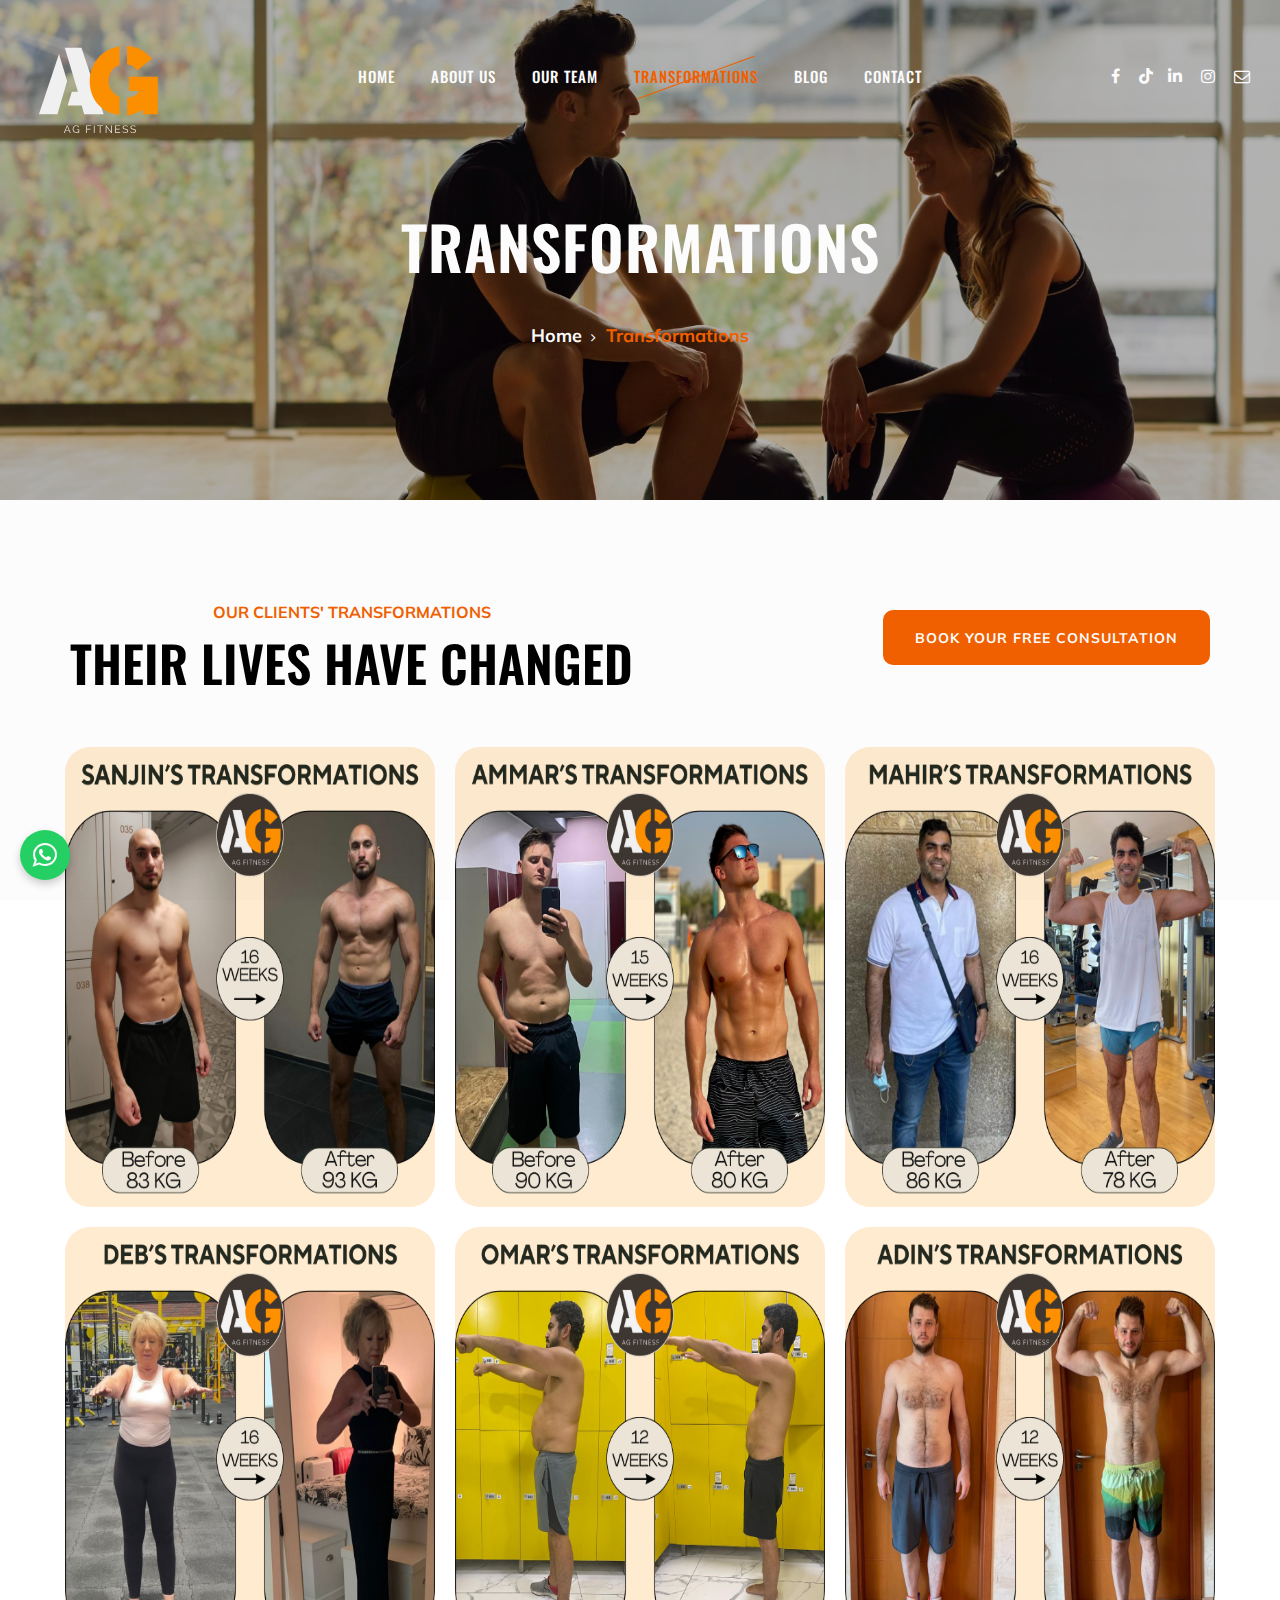
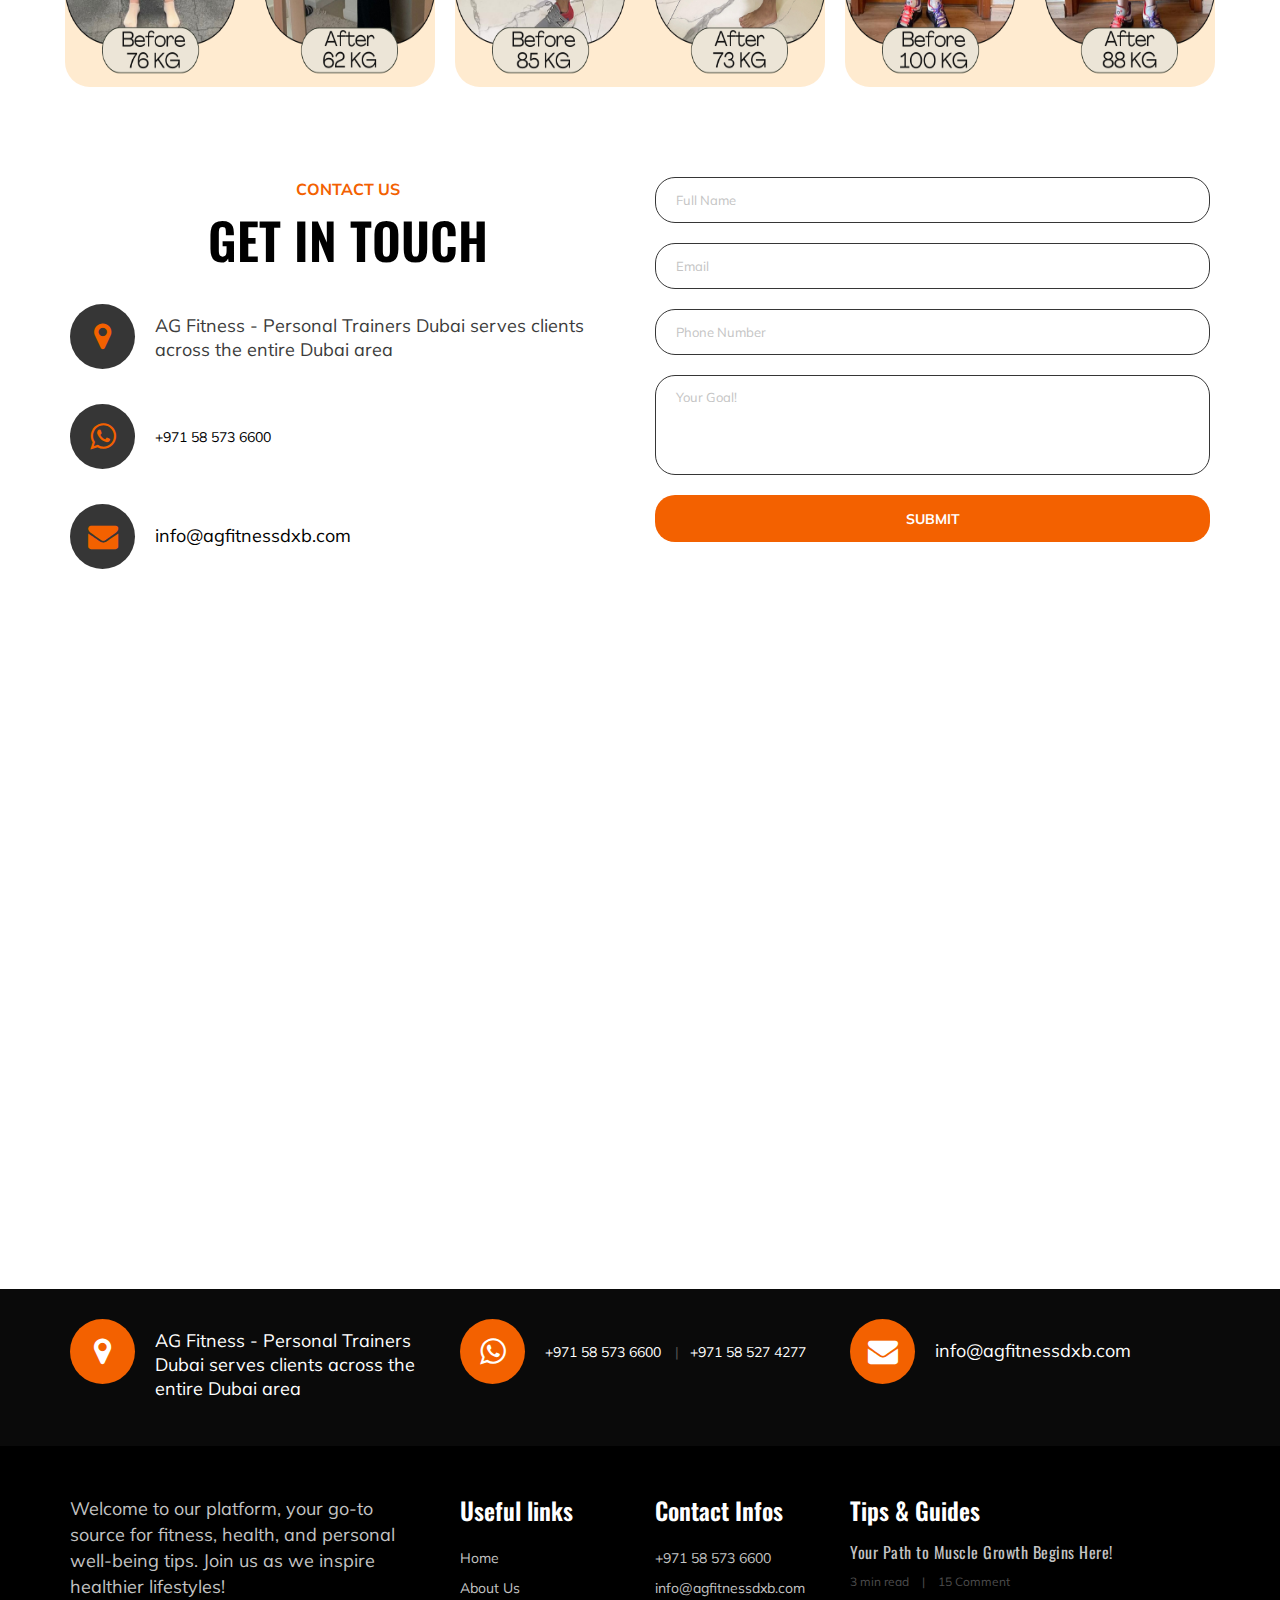
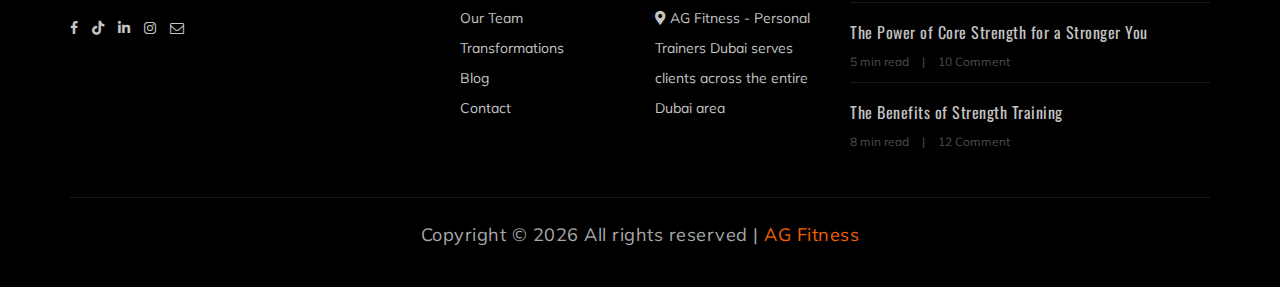
==== commit f4d074cf: "Update navbar" ====
--- a/Transformations.html
+++ b/Transformations.html
@@ -88,6 +88,209 @@
 
     <!-- Custom Styles -->
     <style>
+
+                        /* Style the success message */
+                        #successMessage {
+                            position: fixed;
+                            top: 50%;
+                            left: 50%;
+                            transform: translate(-50%, -50%);
+                            background-color: #d4edda;
+                            color: #155724;
+                            border: 1px solid #c3e6cb;
+                            border-radius: 5px;
+                            padding: 20px;
+                            box-shadow: 0px 4px 8px rgba(0, 0, 0, 0.1);
+                            z-index: 1000;
+                        }
+                        .check-icon {
+                            font-size: 24px;
+                            color: green;
+                            display: block;
+                            text-align: center;
+                            margin-bottom: 10px;
+                        }
+                        .success-box p {
+                            text-align: center;
+                            font-size: 18px;
+                            margin: 0;
+                        }
+
+
+.modal {
+    display: none;
+    position: fixed;
+    z-index: 1000;
+    left: 0;
+    top: 0;
+    width: 100%;
+    height: 100%;
+    overflow: auto;
+    background-color: rgba(0, 0, 0, 0.8);
+    backdrop-filter: blur(5px); /* Adds a blur effect to the background */
+}
+
+.modal-content {
+    margin: 10% auto;
+    padding: 30px;
+    background-color: #fff;
+    border-radius: 15px;
+    width: 80%;
+    max-width: 900px;
+    box-shadow: 0 10px 30px rgba(0, 0, 0, 0.2); /* Adds a subtle shadow */
+    display: flex;
+    flex-wrap: wrap;
+    align-items: center;
+}
+
+.modal-body {
+    display: flex;
+    flex-direction: row;
+    width: 100%;
+    gap: 20px; /* Adds spacing between image/video and text */
+}
+
+.modal-image {
+    flex: 1;
+    min-width: 300px;
+    max-width: 500px; /* Limit the maximum width for better control */
+    display: flex;
+    align-items: center;
+    justify-content: center;
+}
+
+.modal-image img {
+    width: 100%;
+    height: auto;
+    border-radius: 10px;
+    object-fit: cover; /* Ensures the image fills the container */
+    max-height: 500px; /* Limit the maximum height for images */
+}
+
+.modal-image video {
+    width: 100%;
+    height: auto;
+    border-radius: 10px;
+    max-height: 500px; /* Limit the maximum height for videos */
+    object-fit: contain; /* Ensures videos are not cropped */
+}
+
+.modal-info {
+    flex: 1;
+    display: flex;
+    flex-direction: column;
+    justify-content: center;
+}
+
+.modal-info h3 {
+    margin: 0;
+    font-size: 28px;
+    color: #333;
+    font-weight: 700;
+    text-align: center;
+}
+
+.modal-info p {
+    margin: 10px 0;
+    font-size: 16px;
+    color: #666;
+    line-height: 1.6;
+}
+
+.modal-info blockquote {
+    margin: 20px 0;
+    font-style: italic;
+    color: #333;
+    border-left: 4px solid #ff6b6b; /* Adds a colored border for emphasis */
+    padding-left: 15px;
+    font-size: 18px;
+    line-height: 1.6;
+}
+
+.close {
+    position: absolute;
+    top: -4px;
+    right: 4px;
+    color: #000;
+    font-size: 32px;
+    font-weight: bold;
+    cursor: pointer;
+    transition: color 0.3s ease;
+    z-index: 100000; /* Ensure it's on top of everything */
+    padding: 10px; /* Increase clickable area */
+}
+
+.close:hover {
+    color: #ff6b6b;
+}
+
+@media (max-width: 768px) {
+    .modal-content {
+        margin: 5% auto; /* Reduce margin for better use of screen space */
+        padding: 20px; /* Reduce padding for smaller screens */
+        width: 90%; /* Increase width to use more screen space */
+    }
+
+    .modal-body {
+        flex-direction: column; /* Stack image/video and text vertically */
+        gap: 15px; /* Add spacing between stacked elements */
+    }
+
+    .modal-image {
+        width: 100%; /* Make image/video take full width */
+        max-width: 100%; /* Ensure it doesn't overflow */
+        min-width: unset; /* Remove min-width for mobile */
+    }
+
+    .modal-image img,
+    .modal-image video {
+        max-height: 300px; /* Reduce max height for mobile */
+        width: 100%; /* Ensure it takes full width */
+        border-radius: 10px;
+    }
+
+    .modal-info {
+        width: 100%; /* Make text take full width */
+        text-align: center; /* Center-align text for better readability */
+    }
+
+    .modal-info h3 {
+        font-size: 24px; /* Slightly reduce font size for mobile */
+    }
+
+    .modal-info p {
+        font-size: 14px; /* Reduce font size for mobile */
+    }
+
+    .modal-info blockquote {
+        font-size: 16px; /* Reduce font size for mobile */
+        padding-left: 10px; /* Adjust padding for smaller screens */
+    }
+
+    .close {
+        top: 4-px; /* Adjust close button position */
+        right: 4px; /* Adjust close button position */
+        font-size: 28px; /* Slightly reduce close button size */
+    }
+}
+/* Adjust for vertical (selfie-style) videos */
+.modal-image video.vertical {
+    width: auto;
+    height: 100%;
+    max-height: 500px; /* Limit height for vertical videos */
+}
+
+/* Adjust for horizontal (wide) videos */
+.modal-image video.horizontal {
+    width: 100%;
+    height: auto;
+    max-height: 500px; /* Limit height for horizontal videos */
+}
+
+
+
+
+
         /* Reduce space between Transformations and Contact sections */
         .team-section.spad {
             padding-bottom: 40px; /* Adjust this value as needed */
@@ -362,182 +565,7 @@
     </div>
 </div>
 
-<!-- Modal Styles -->
-<style>
-.modal {
-    display: none;
-    position: fixed;
-    z-index: 1000;
-    left: 0;
-    top: 0;
-    width: 100%;
-    height: 100%;
-    overflow: auto;
-    background-color: rgba(0, 0, 0, 0.8);
-    backdrop-filter: blur(5px); /* Adds a blur effect to the background */
-}
-
-.modal-content {
-    margin: 10% auto;
-    padding: 30px;
-    background-color: #fff;
-    border-radius: 15px;
-    width: 80%;
-    max-width: 900px;
-    box-shadow: 0 10px 30px rgba(0, 0, 0, 0.2); /* Adds a subtle shadow */
-    display: flex;
-    flex-wrap: wrap;
-    align-items: center;
-}
-
-.modal-body {
-    display: flex;
-    flex-direction: row;
-    width: 100%;
-    gap: 20px; /* Adds spacing between image/video and text */
-}
-
-.modal-image {
-    flex: 1;
-    min-width: 300px;
-    max-width: 500px; /* Limit the maximum width for better control */
-    display: flex;
-    align-items: center;
-    justify-content: center;
-}
-
-.modal-image img {
-    width: 100%;
-    height: auto;
-    border-radius: 10px;
-    object-fit: cover; /* Ensures the image fills the container */
-    max-height: 500px; /* Limit the maximum height for images */
-}
-
-.modal-image video {
-    width: 100%;
-    height: auto;
-    border-radius: 10px;
-    max-height: 500px; /* Limit the maximum height for videos */
-    object-fit: contain; /* Ensures videos are not cropped */
-}
-
-.modal-info {
-    flex: 1;
-    display: flex;
-    flex-direction: column;
-    justify-content: center;
-}
-
-.modal-info h3 {
-    margin: 0;
-    font-size: 28px;
-    color: #333;
-    font-weight: 700;
-    text-align: center;
-}
-
-.modal-info p {
-    margin: 10px 0;
-    font-size: 16px;
-    color: #666;
-    line-height: 1.6;
-}
-
-.modal-info blockquote {
-    margin: 20px 0;
-    font-style: italic;
-    color: #333;
-    border-left: 4px solid #ff6b6b; /* Adds a colored border for emphasis */
-    padding-left: 15px;
-    font-size: 18px;
-    line-height: 1.6;
-}
-
-.close {
-    position: absolute;
-    top: -4px;
-    right: 4px;
-    color: #000;
-    font-size: 32px;
-    font-weight: bold;
-    cursor: pointer;
-    transition: color 0.3s ease;
-    z-index: 100000; /* Ensure it's on top of everything */
-    padding: 10px; /* Increase clickable area */
-}
-
-.close:hover {
-    color: #ff6b6b;
-}
-
-@media (max-width: 768px) {
-    .modal-content {
-        margin: 5% auto; /* Reduce margin for better use of screen space */
-        padding: 20px; /* Reduce padding for smaller screens */
-        width: 90%; /* Increase width to use more screen space */
-    }
-
-    .modal-body {
-        flex-direction: column; /* Stack image/video and text vertically */
-        gap: 15px; /* Add spacing between stacked elements */
-    }
-
-    .modal-image {
-        width: 100%; /* Make image/video take full width */
-        max-width: 100%; /* Ensure it doesn't overflow */
-        min-width: unset; /* Remove min-width for mobile */
-    }
-
-    .modal-image img,
-    .modal-image video {
-        max-height: 300px; /* Reduce max height for mobile */
-        width: 100%; /* Ensure it takes full width */
-        border-radius: 10px;
-    }
-
-    .modal-info {
-        width: 100%; /* Make text take full width */
-        text-align: center; /* Center-align text for better readability */
-    }
-
-    .modal-info h3 {
-        font-size: 24px; /* Slightly reduce font size for mobile */
-    }
-
-    .modal-info p {
-        font-size: 14px; /* Reduce font size for mobile */
-    }
-
-    .modal-info blockquote {
-        font-size: 16px; /* Reduce font size for mobile */
-        padding-left: 10px; /* Adjust padding for smaller screens */
-    }
-
-    .close {
-        top: 4-px; /* Adjust close button position */
-        right: 4px; /* Adjust close button position */
-        font-size: 28px; /* Slightly reduce close button size */
-    }
-}
-/* Adjust for vertical (selfie-style) videos */
-.modal-image video.vertical {
-    width: auto;
-    height: 100%;
-    max-height: 500px; /* Limit height for vertical videos */
-}
-
-/* Adjust for horizontal (wide) videos */
-.modal-image video.horizontal {
-    width: 100%;
-    height: auto;
-    max-height: 500px; /* Limit height for horizontal videos */
-}
-
-
-
-</style>
-
+ 
 <!-- Modal Script -->
 <script>
 function openModal(title, goal, result, time, quote, mediaSrc, isVideo) {
@@ -662,36 +690,7 @@
                         </div>
                     </div>
                     
-                    <style>
-                        /* Style the success message */
-                        #successMessage {
-                            position: fixed;
-                            top: 50%;
-                            left: 50%;
-                            transform: translate(-50%, -50%);
-                            background-color: #d4edda;
-                            color: #155724;
-                            border: 1px solid #c3e6cb;
-                            border-radius: 5px;
-                            padding: 20px;
-                            box-shadow: 0px 4px 8px rgba(0, 0, 0, 0.1);
-                            z-index: 1000;
-                        }
-                        .check-icon {
-                            font-size: 24px;
-                            color: green;
-                            display: block;
-                            text-align: center;
-                            margin-bottom: 10px;
-                        }
-                        .success-box p {
-                            text-align: center;
-                            font-size: 18px;
-                            margin: 0;
-                        }
-                    </style>
-
-                    <script>
+                     <script>
                         document.getElementById("contactForm").addEventListener("submit", function(event) {
                             event.preventDefault(); // Prevent form from submitting normally
 
@@ -944,4 +943,4 @@
 
 </body>
 
-</html>+</html>    --- a/css/style.css
+++ b/css/style.css
@@ -200,7 +200,7 @@
 	letter-spacing: 1px;
 	text-transform: uppercase;
 	font-weight: 700;
-	border-radius: 33px;
+	border-radius: 10px;
 }
 
 .primary-btn.btn-normal {    
@@ -3360,4 +3360,4 @@
 
 
 
- + 
